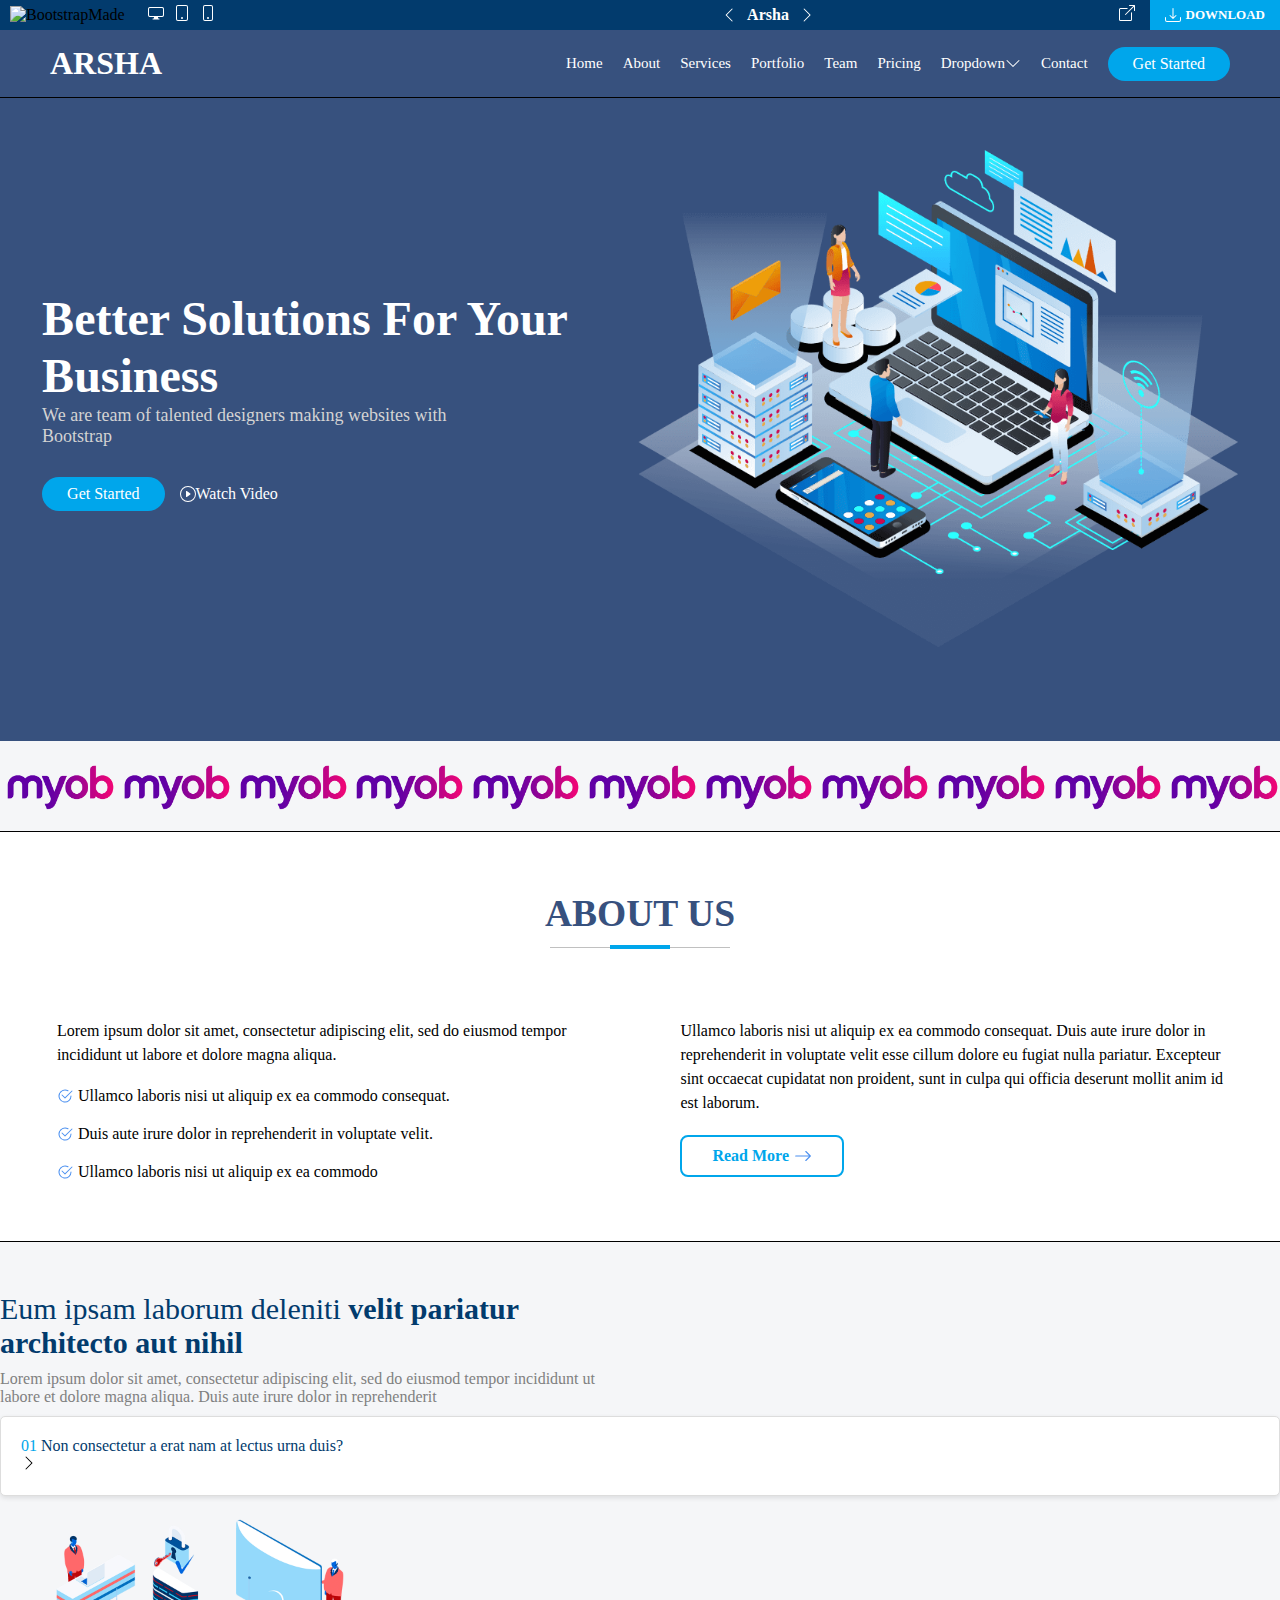
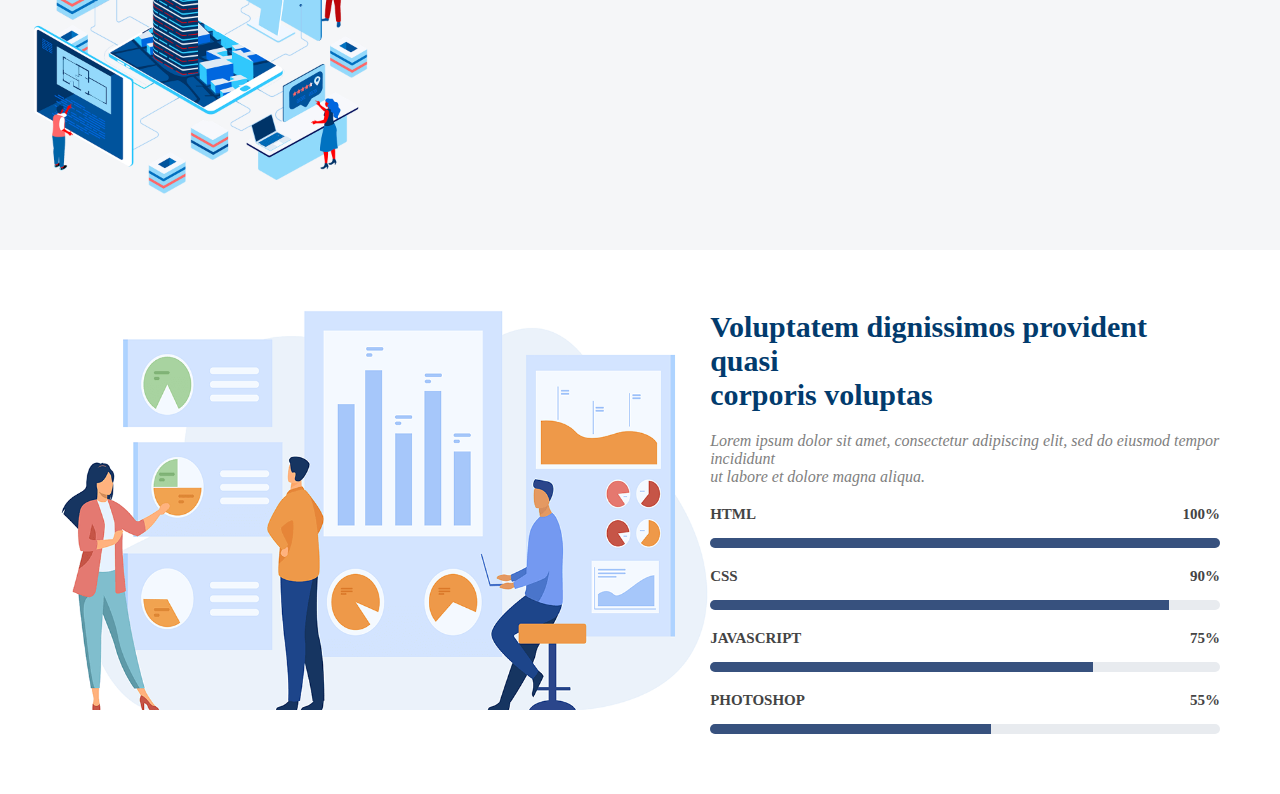
==== header.html @ 5b6d73c3 "html css 초안" ====
<!DOCTYPE html>
<html lang="ko">
<head>
    <meta charset="UTF-8">
    <meta name="viewport" content="width=device-width, initial-scale=1.0">
    <title>Document</title>
    <link rel="stylesheet" href="header.css">
</head>
<body>
    <header>
        <div class="header-top_jh">
            <div class="top-left_jh">
                <div class="top-logo_jh">
                    <img alt="BootstrapMade" src="https://bootstrapmade.com/assets/img/logo.png">
                </div>
                <div class="top-viewlogo_jh">
                    <a href=""><img src="./headerAsset/display.svg" alt="" class="svg-icon_jh"></a>
                    <a href=""><img src="./headerAsset/tablet.svg" alt="" class="svg-icon_jh"></a>
                    <a href=""><img src="./headerAsset/phone.svg" alt="" class="svg-icon_jh"></a>
                </div>
            </div>
            <div class="pageChange_jh">
                <img src="./headerAsset/chevron-left.svg" alt="" class="svg-icon_jh">
                <span>Arsha</span>
                <img src="./headerAsset/chevron-right.svg" alt="" class="svg-icon_jh">
            </div>
            <div class="top-right_jh">
                <div class="externalLink_jh">
                    <img src="./headerAsset/box-arrow-up-right.svg" alt="" class="svg-icon_jh">
                </div>
                <div class="download_jh">
                    <img src="./headerAsset/download.svg" alt="" class="svg-icon_jh">
                    <a href="#">DOWNLOAD</a>
                </div>
            </div>
        </div>
        <div class="header-nav_jh">
            <div class="nav-left_jh">
                <h1 class="siteName_jh">ARSHA</h1>
            </div>
            <div class="nav-right_jh">
                <div class="navs_jh">
                    <a href="#" id="Home_jh">Home</a>
                    <a href="#">About</a>
                    <a href="#">Services</a>
                    <a href="#">Portfolio</a>
                    <a href="#">Team</a>
                    <a href="#">Pricing</a>
                    <div class="dropdown_jh">
                        <a href="#">Dropdown</a>
                        <img src="./headerAsset/chevron-down.svg" alt="" class="svg-icon_jh">
                    </div>
                    <a href="#">Contact</a>
                </div>
                <div class="startButton_jh">
                    <a href="#">Get Started</a>
                </div>
                <div class="hamburger">
                    <img src="./headerAsset/list.svg" alt="">
                </div>
            </div>
        </div>
    </header>
    <main>
        <div class="intro_jh">
            <div class="intro-left_jh">
                <h1 class="intro-title_jh">Better Solutions For Your<br>Business</h1>
                <p class="intro-text_jh">We are team of talented designers making websites with<br>Bootstrap</p>
                <div class="intro-left-bottom_jh">
                    <div class="startButton_jh">
                        <a href="#">Get Started</a>
                    </div>
                    <a href="#" class="videoLink_jh">
                        <img src="./headerAsset/play-circle.svg" alt="" class="svg-icon_jh">
                        <span>Watch Video</span>
                    </a>
                </div>
            </div>
            <div class="intro-right_jh">
                <img src="./headerAsset/introImg.png" alt="">
            </div>
        </div>
        <div class="banner-container_jh">
            <div class="banner_jh">
                <img src="./headerAsset/bannerImg1.png" alt="">
                <img src="./headerAsset/bannerImg1.png" alt="">
                <img src="./headerAsset/bannerImg1.png" alt="">
                <img src="./headerAsset/bannerImg1.png" alt="">
                <img src="./headerAsset/bannerImg1.png" alt="">
                <img src="./headerAsset/bannerImg1.png" alt="">
                <img src="./headerAsset/bannerImg1.png" alt="">
                <img src="./headerAsset/bannerImg1.png" alt="">
                <img src="./headerAsset/bannerImg1.png" alt="">
                <img src="./headerAsset/bannerImg1.png" alt="">
                <img src="./headerAsset/bannerImg1.png" alt="">
            </div>
        </div>
    </main>
    <section>
        <div class="main-first_jh">
            <div class="main-title_jh">
                <h2>ABOUT US</h2>
                <div class="title-underline_jh"></div>
            </div>
            <div class="main-text_jh">
                <div class="main-left_jh">
                    <div class="left-text-top_jh">
                        Lorem ipsum dolor sit amet, consectetur adipiscing elit, sed do eiusmod tempor<br>
                        incididunt ut labore et dolore magna aliqua.
                    </div>
                    <div class="left-text-bottom_jh">
                        <img src="./headerAsset/check2-circle.svg" alt="">
                        <p>Ullamco laboris nisi ut aliquip ex ea commodo consequat.</p>
                    </div>
                    <div class="left-text-bottom_jh">
                        <img src="./headerAsset/check2-circle.svg" alt="">
                        <p>Duis aute irure dolor in reprehenderit in voluptate velit.</p>
                    </div>
                    <div class="left-text-bottom_jh">
                        <img src="./headerAsset/check2-circle.svg" alt="">
                        <p>Ullamco laboris nisi ut aliquip ex ea commodo</p>
                    </div>
                </div>
                <div class="main-right_jh">
                    <div class="right-text-top_jh">
                        Ullamco laboris nisi ut aliquip ex ea commodo consequat. Duis aute irure dolor in<br>
                        reprehenderit in voluptate velit esse cillum dolore eu fugiat nulla pariatur. Excepteur<br>
                        sint occaecat cupidatat non proident, sunt in culpa qui officia deserunt mollit anim id<br>
                        est laborum.
                    </div>
                    <div class="right-text-bottom_jh">
                        <a href="#">Read More</a>
                        <img src="./headerAsset/arrow-right.svg" alt="">
                    </div>
                </div>
            </div>
        </div>
        <div class="main-second_jh">
            <div class="secondLeft_jh">
                <div class="secondTitle_jh"><p>
                    Eum ipsam laborum deleniti <span style="font-weight: 900;">velit pariatur<br>architecto aut nihil</span>
                </p></div>
                <div class="secondText_jh">
                    Lorem ipsum dolor sit amet, consectetur adipiscing elit, sed do eiusmod tempor incididunt ut<br>
                    labore et dolore magna aliqua. Duis aute irure dolor in reprehenderit
                </div>

                <div class="secondBoxContainer">
                    <!-- 체크박스 -->
                    
                    <!-- 박스 내용 -->
                    <div class="secondBox_jh">
                        <div class="boxContent">
                            <span class="Number_jh">01</span>
                            <span class="boxTitle">Non consectetur a erat nam at lectus urna duis?</span>
                        </div>
                        <div class="dropdown-button">
                            <img src="./headerAsset/chevron-right.svg" alt="">
                        </div>
                        <!-- 드롭다운 내용 -->
    
                    </div>
                </div>
                



            </div>
            <div class="secondRight_jh">
                <img src="./headerAsset/secondRightIMG.png" alt="">
            </div>
        </div>
        <div class="main-third_jh">
            <div class="thirdLeft_jh">
                <img src="./headerAsset/thirdLeftIMG.png" alt="">
            </div>
            <div class="thirdRight_jh">
                <div class="thirdTitle_jh">
                    <span style="font-weight: 900;">
                        Voluptatem dignissimos provident quasi<br>
                        corporis voluptas
                    </span>
                </div>
                <div class="thirdText_jh">
                    <p>
                        Lorem ipsum dolor sit amet, consectetur adipiscing elit, sed do eiusmod tempor incididunt<br>
                        ut labore et dolore magna aliqua.
                    </p>
                </div>
                <div class="progress_jh" id="HTML">
                    <div class="progressDescript_jh">
                        <p>HTML</p>
                        <p>100%</p>
                    </div>
                    <div class="progressBar_jh">
                    </div>
                </div>
                <div class="progress_jh" id="CSS">
                    <div class="progressDescript_jh">
                        <p>CSS</p>
                        <p>90%</p>
                    </div>
                    <div class="progressBar_jh">
                    </div>
                </div>
                <div class="progress_jh" id="JAVA">
                    <div class="progressDescript_jh">
                        <p>JAVASCRIPT</p>
                        <p>75%</p>
                    </div>
                    <div class="progressBar_jh">
                    </div>
                </div>
                <div class="progress_jh" id="PHOTOSHOP">
                    <div class="progressDescript_jh">
                        <p>PHOTOSHOP</p>
                        <p>55%</p>
                    </div>
                    <div class="progressBar_jh">
                    </div>
                </div>
            </div>
        </div>
    </section>
</body>
</html>
---- header.css ----
* {
    margin: 0;
    padding: 0;
    box-sizing: border-box;

}
.header {
    display: flex;
    flex-direction: column;
    
    top: 0; /* 화면 상단에 고정 */
    width: 100%; /* 전체 너비 */
    z-index: 1000; /* 다른 요소 위에 표시 */
}
.header.sticky {
    background-color: rgba(55, 81, 126, 0.7); /* 반투명 상태 */
    backdrop-filter: blur(3px); /* 블러 효과 줄이기 */
}

.svg-icon_jh {
    filter: invert(100%);
}
/* ------------------------------------------- */
.main {
    display: flex;
    flex-direction: column;
}

.header-top_jh {
    background: #023b6d;
    display: flex;
    justify-content: space-between;
    align-items: center;
    position: fixed; /* 고정 위치 */
    top: 0; /* 화면 상단에 위치 */
    left: 0; /* 화면 왼쪽에 위치 */
    width: 100%; /* 전체 화면 너비 */
    z-index: 1000; /* 다른 요소 위에 표시 */
    box-sizing: border-box; /* 패딩 포함한 전체 너비 계산 */
}

.top-logo_jh img {
    height: 25px;
    margin: 0 10px;
}

.top-left_jh {
    display: flex;
    align-items: center;
}

.top-logo_jh img {
    height: 25px;
    margin: 0 10px;
}
.top-viewlogo_jh {
    margin-left: 10px;
}
.top-viewlogo_jh a{
    padding: 3px;
}

.pageChange_jh {
    display: flex;
    position: absolute;
    top: 50%;
    left: 60%;
    transform: translate(-50%, -50%);
    gap: 10px;
    font-weight: bold;
}
.pageChange_jh span {
    color: white;
}
.top-right_jh {
    display: flex;
    align-items: center;
}
.externalLink_jh {
    margin-right: 15px;
}
.download_jh {
    background: #00a6eb;
    color: #fff;
    display: flex;
    align-items: center;
    min-height: 30px;
    font-weight: bold;
    gap: 5px;
    padding: 0 15px;
}
.download_jh a {
    font-size: 13px;
    text-decoration: none;
    color: white;
}
.download_jh a {
    text-decoration: none;
    color: white;
}   
/* ------------------------------------------- */
.header-nav_jh {
    display: flex;
    justify-content: space-between;
    align-items: center;
    background-color: #37517e;
    border-bottom: 1px solid black;
    padding: 15px 50px;
    position: fixed; /* 고정 위치 */
    top: 30px; /* 헤더 상단 바로 아래에 위치 */
    width: 100%; /* 전체 너비 */
    z-index: 999; /* 헤더보다 한 단계 아래 */
}

.nav-right_jh {
    display: flex;
    align-items: center;
    gap: 20px;
}
.siteName_jh {
    color: white;
    
}
.navs_jh {
    display: flex;
    flex-wrap: wrap; /* 줄바꿈 허용 */
    justify-content: center; /* 중앙 정렬 */
    gap: 20px; /* 요소 간 간격 */
    margin-left: 0; /* 고정된 마진 제거 */
}
.navs_jh a {
    text-decoration: none;
    color: white;
    font-size: 15px;
}

.dropdown_jh {
    display: flex;
    gap: 0;
}

.startButton_jh {
    background: #00a6eb;
    padding: 8px 25px;
    border-radius: 50px;
}
.startButton_jh a {
    text-decoration: none;
    color: white;
}

@media (max-width: 767px) {
    .header-top_jh {
        justify-content: space-between; /* 좌우 정렬 */
        padding: 10px; /* 패딩 조정 */
    }

    .top-left_jh {
        display: none; /* 화면에서 숨김 */
    }

    .pageChange_jh {
        position: static; /* 고정 해제 */
        transform: none; /* 초기화 */
        left: 0; /* 맨 왼쪽 정렬 */
        font-size: 14px; /* 글씨 크기 조정 */
        gap: 5px; /* 간격 축소 */
    }

    .top-right_jh {
        margin-left: auto; /* 맨 오른쪽 정렬 */
    }

    .download_jh {
        padding: 5px 10px; /* 다운로드 버튼 크기 조정 */
        font-size: 12px; /* 텍스트 크기 축소 */
    }
}
.hamburger {
    display: none; /* 디폴트로 숨김 */
}
@media (max-width: 1199px) {
    .navs_jh {
        display: none; /* navs 숨김 */
    }

    .hamburger{
        display: block; /* 햄버거 메뉴 보이게 */
        position: absolute;
        right: 20px; /* 맨 왼쪽에 배치 */
        cursor: pointer;
    }
}
/* 기본적으로 햄버거 메뉴 숨김 */

/* ------------------------------------------- */
.intro_jh {
    background-color: #37517e;
    display: flex;
    justify-content: center;
    align-items: center;
    padding-top: 150px;
    padding-bottom: 90px;
    gap: 70px;
    color: white;
}


.intro-title_jh {
    font-size: 48px; /* 제목 크기 증가 */
    line-height: 1.2; /* 행 간격 */
}

.intro-text_jh {
    font-size: 18px; /* 본문 텍스트 크기 증가 */
    color: lightgrey;
}

.intro-left-bottom_jh {
    display: flex;
    gap: 15px;
    margin-top: 30px;
}
.videoLink_jh {
    display: flex;
    align-items: center;
    text-decoration: none;
}
.intro-right_jh img {
    
    width: 600px; /* 이미지 최대 크기 설정 */
    height: auto; /* 비율 유지 */
    animation: floatUpDown 2s infinite ease-in-out; /* 애니메이션 적용 */
}

.videoLink_jh span {
    text-decoration: none;
    color: white;
}

/* 애니메이션 정의 */
@keyframes floatUpDown {
    0%, 100% {
        transform: translateY(0); /* 기본 위치 */
    }
    50% {
        transform: translateY(-20px); /* 위로 2px 이동 */
    }
}

@media (max-width: 991px) {
    .intro_jh {
        flex-direction: column-reverse; /* 수직 정렬로 변경 */
        gap: 20px; /* 요소 간 간격 조정 */
        align-items: center; /* 가운데 정렬 */
        text-align: center; /* 텍스트 가운데 정렬 */
    }

    .intro-right_jh img {
        width: 80%; /* 이미지 크기 조정 */
        height: auto; /* 비율 유지 */
    }

    .intro-title_jh, .intro-text_jh {
        text-align: start; /* 텍스트 가운데 정렬 */
    }
}


/* ------------------------------------------- */
.banner_jh {
    background-color: #f5f6f8;
    border-bottom: 1px solid black;
    display: flex;
    justify-content: space-around;
    flex-wrap: wrap; /* 줄바꿈 허용 */
    padding: 20px 0;
}
.banner_jh img {
    height: 50px; /* 이미지 높이 */
}
/* ------------------------------------------- */
.section {
    display: flex;
    flex-direction: column;
}

.title-underline_jh {
    width: 60px; /* 파란색 선의 너비 */
    height: 4px; /* 파란색 선의 높이 */
    background-color: #00a6eb; /* 파란색 */
    margin: 10px auto; /* 수평 중앙 정렬 */
    position: relative; /* 가상 요소 기준 설정 */
}

.title-underline_jh::before,
.title-underline_jh::after {
    content: ''; /* 가상 요소 */
    position: absolute;
    top: 50%; /* 파란색 선의 중앙 정렬 */
    height: 1px; /* 얇은 회색 선의 두께 */
    width: 60px; /* 얇은 선의 길이 */
    background-color: #c0c0c0; /* 회색 선 색상 */
}

.title-underline_jh::before {
    left: -60px; /* 파란색 선 왼쪽 끝에 붙임 */
}

.title-underline_jh::after {
    right: -60px; /* 파란색 선 오른쪽 끝에 붙임 */
}
.main-title_jh {
    display: flex;
    align-items: center;
    flex-direction: column;
    justify-content: center;
    padding: 60px 0;
    color: #37517e;
    font-size: 25px;
}
.main-text_jh {
    display: flex;
    justify-content: space-around;
}
.main-left_jh {
    display: flex;
    flex-direction: column;
    gap: 20px;
}
.left-text-top_jh {
    line-height: 1.5;
}
.right-text-top_jh {
    line-height: 1.5;;
}
.left-text-bottom_jh {
    display: flex;
    gap: 5px;
}
.left-text-bottom_jh img {
    filter: invert(50%) sepia(92%) saturate(400%) hue-rotate(180deg) brightness(90%) contrast(110%);
}
.main-first_jh {
    
    padding-bottom: 60px;
    border-bottom: 1px solid black;
}
.main-right_jh {
    display: flex; /* Flexbox 설정 */
    flex-direction: column; /* 수직 정렬 */
    gap: 20px; /* 요소 간 간격 */
}
.right-text-bottom_jh {
    border: 2px solid #00a6eb; /* 파란색 테두리 */
    border-radius: 8px; /* 둥근 모서리 */
    padding: 10px 30px; /* 내부 여백 */
    display: flex;
    justify-content: center;
    gap: 5px;
    width: fit-content;
}
.right-text-bottom_jh a {
    text-decoration: none;
    color:#00a6eb;
    font-weight: bold;
}
.right-text-bottom_jh img {
    filter: invert(50%) sepia(92%) saturate(400%) hue-rotate(180deg) brightness(90%) contrast(110%);
}

@media (max-width: 991px) {
    
    .main-text_jh {
        display: flex;
        flex-direction: column;
        gap: 50px;
        align-items: center;
    }
    .main-right_jh {
        margin-left: 40px;
    }
}
/* ------------------------------------------- */

.main-second_jh {
    background-color: #f5f6f8;
    
    
    gap:200px;
    padding-top: 40px;
    padding-bottom: 40px;
    
}

/* 컨테이너 스타일 */
.secondBoxContainer {
    
    width: 100%; /* 부모 너비 */
}

/* 박스 스타일 */
.secondBox_jh {
    background-color: white;
    padding: 20px;
    border: 1px solid #ddd;
    border-radius: 5px;
    box-shadow: 0 2px 5px rgba(0, 0, 0, 0.1);
    max-height: 100px; /* 기본 높이 */
    
    
}



.Number_jh {
    color: #00a6eb;
}
.boxTitle {
    color: #023b6d;
}

.secondTitle_jh {
    color: #023b6d;
    font-size: 30px;
}
.secondText_jh {
    color: gray;
}
.secondLeft_jh > * {
    margin: 10px 0; 
}
.secondRight_jh img {
    height: 300px;
}

/* ------------------------------------------- */
.thirdLeft_jh img {
    height: 400px;
}
.main-third_jh {
    display: flex;
    justify-content: space-around;
    margin: 60px;
}
.thirdRight_jh {
    display: flex; /* Flexbox 활성화 */
    flex-direction: column; /* 수직 정렬 */
    gap: 20px; /* 요소 간 간격 설정 */
}
.thirdTitle_jh {
    font-size: 30px;
    color: #023b6d;
}
.thirdText_jh {
    font-style: italic;
    color: gray;
}
.progress_jh {
    display: flex;
    flex-direction: column; /* 수직 정렬 */
    gap: 10px; /* 제목과 바 사이 간격 */
    width: 100%; /* 부모 요소 너비에 맞춤 */
}

.progressDescript_jh {
    display: flex;
    justify-content: space-between; /* 텍스트를 양쪽 정렬 */
    align-items: center;
    margin-bottom: 5px; /* 텍스트와 바 사이 간격 */
    width: 100%; /* 부모 요소 너비에 맞춤 */
}

.progressDescript_jh p {
    font-weight: bold;
    color: #444444;
    font-size: 15px;
}

.progressBar_jh {
    width: 100%; /* 부모 요소 너비에 맞춤 */
    height: 10px; /* 바 높이 */
    background-color: #e8ebef; /* 바의 배경색 */
    position: relative;
    overflow: hidden; /* 내부 콘텐츠 넘침 방지 */
    border-radius: 5px; /* 모서리 둥글게 */
}

.progressBar_jh::before {
    content: '';
    position: absolute;
    height: 100%; /* 부모 높이에 맞춤 */
    background-color: #37517e; /* 내부 바 색상 (파란색) */
    width: 0; /* 기본 너비 (값에 따라 수정) */
    
}

/* 각 스킬 별 너비 지정 */
#HTML .progressBar_jh::before {
    width: 100%; /* HTML의 퍼센트 */
}
#CSS .progressBar_jh::before {
    width: 90%; /* CSS의 퍼센트 */
}
#JAVA .progressBar_jh::before {
    width: 75%; /* JavaScript의 퍼센트 */
}
#PHOTOSHOP .progressBar_jh::before {
    width: 55%; /* Photoshop의 퍼센트 */
}

@media (max-width: 991px) {
    .main-third_jh {
        display: flex;
        flex-direction: column;
        align-items: center;
        gap: 20px;
    }
}
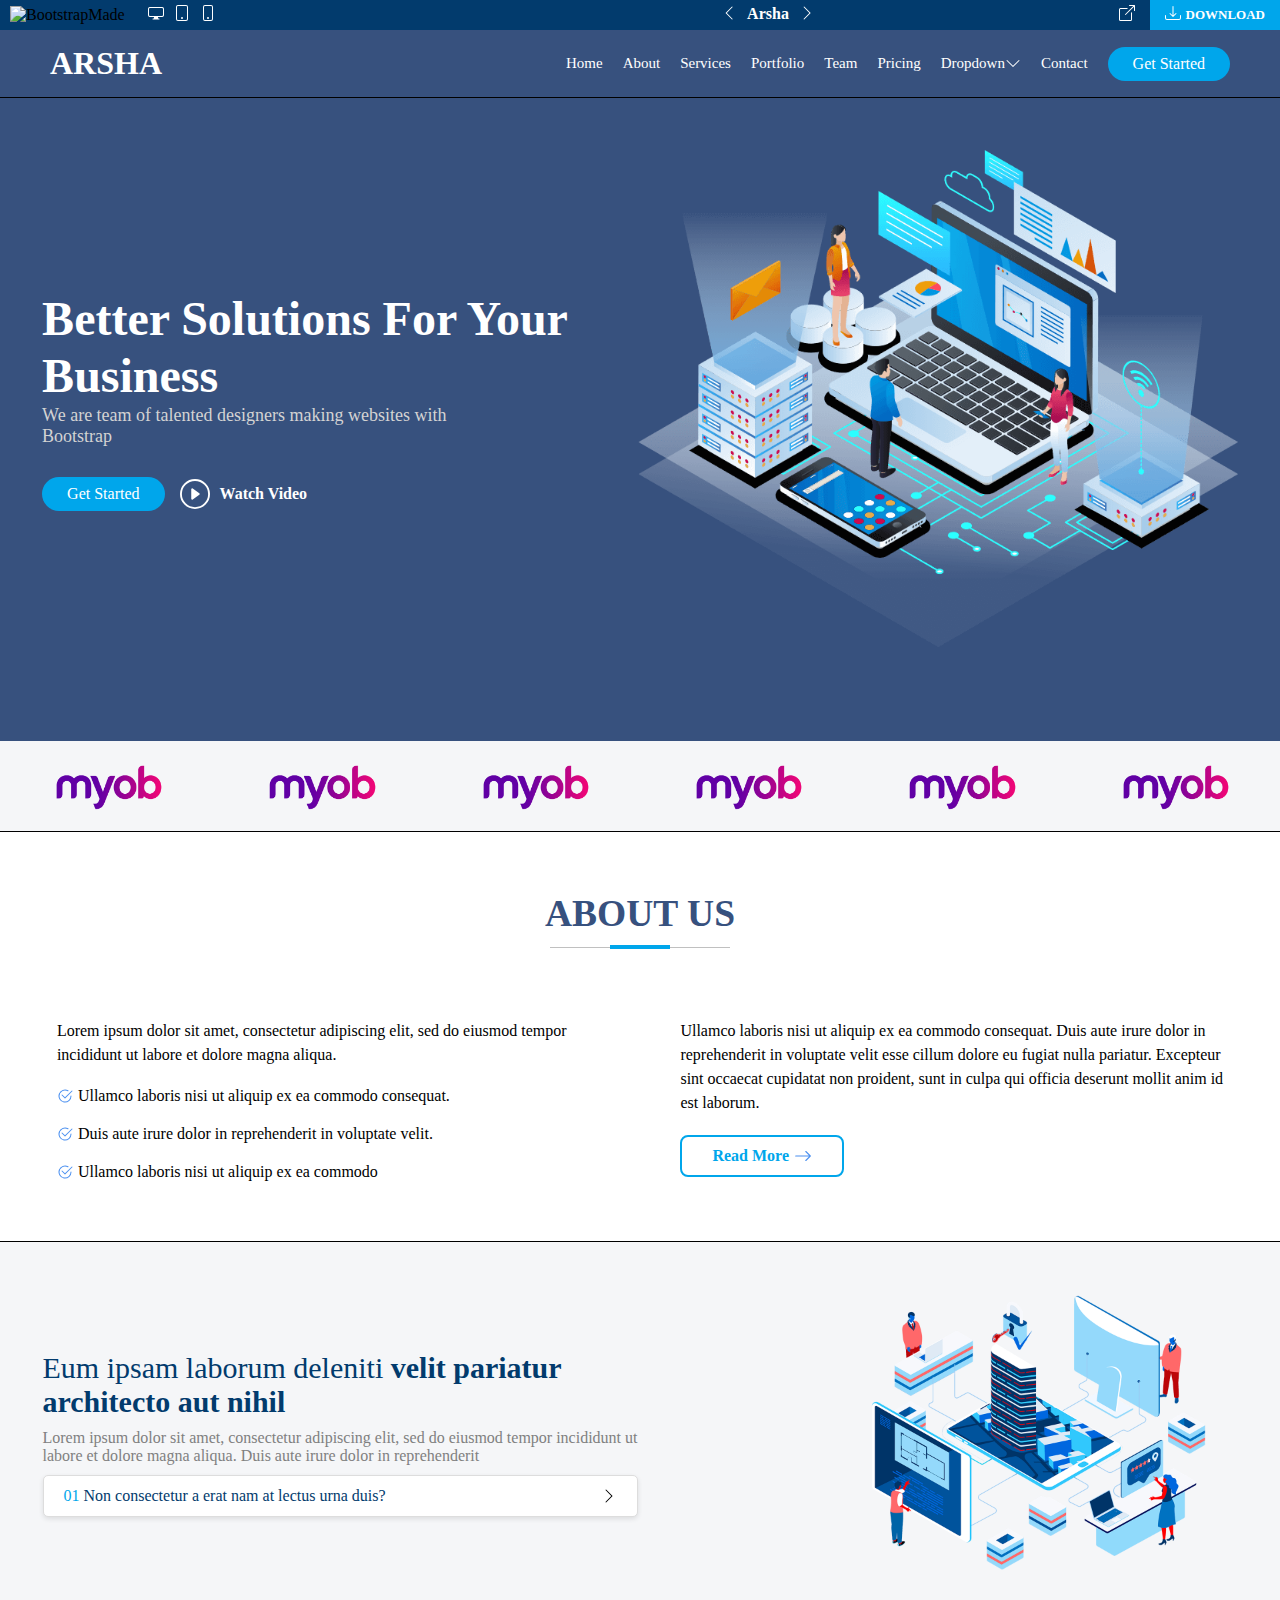
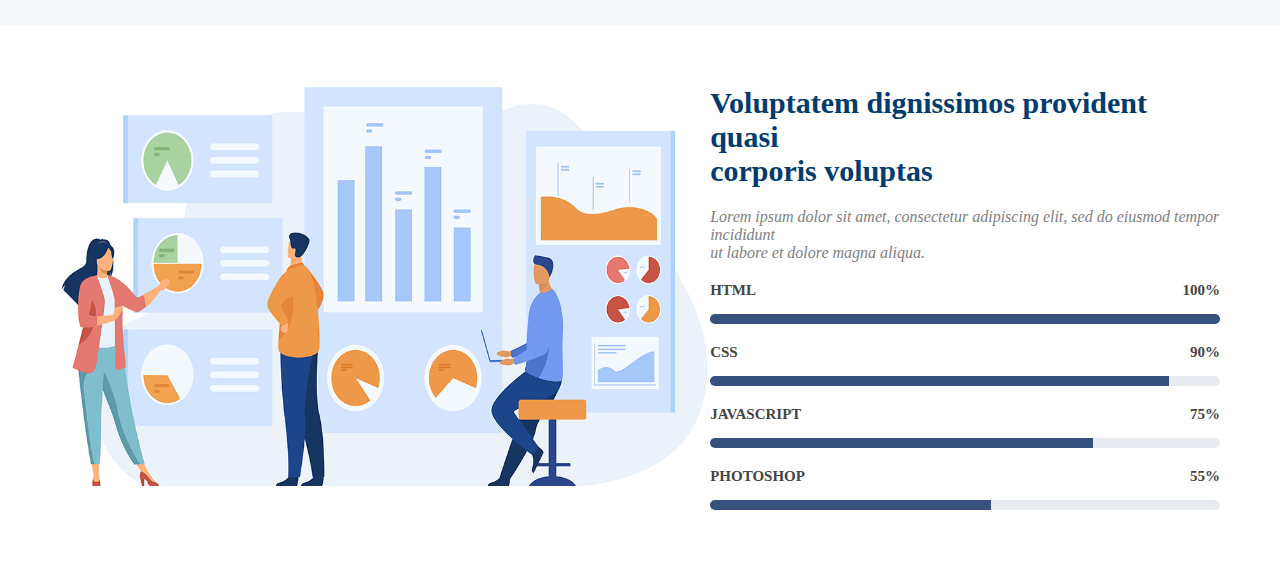
==== commit 06f9d975: "html css 수정" ====
--- a/header.html
+++ b/header.html
@@ -20,23 +20,23 @@
                 </div>
             </div>
             <div class="pageChange_jh">
-                <img src="./headerAsset/chevron-left.svg" alt="" class="svg-icon_jh">
+                <a href=""><img src="./headerAsset/chevron-left.svg" alt="" class="svg-icon_jh"></a>
                 <span>Arsha</span>
-                <img src="./headerAsset/chevron-right.svg" alt="" class="svg-icon_jh">
+                <a href=""><img src="./headerAsset/chevron-right.svg" alt="" class="svg-icon_jh"></a>
             </div>
             <div class="top-right_jh">
                 <div class="externalLink_jh">
-                    <img src="./headerAsset/box-arrow-up-right.svg" alt="" class="svg-icon_jh">
+                    <a href=""><img src="./headerAsset/box-arrow-up-right.svg" alt="" class="svg-icon_jh"></a>
                 </div>
                 <div class="download_jh">
-                    <img src="./headerAsset/download.svg" alt="" class="svg-icon_jh">
+                    <a href=""><img src="./headerAsset/download.svg" alt="" class="svg-icon_jh"></a>
                     <a href="#">DOWNLOAD</a>
                 </div>
             </div>
         </div>
         <div class="header-nav_jh">
             <div class="nav-left_jh">
-                <h1 class="siteName_jh">ARSHA</h1>
+                <a href=""><h1 class="siteName_jh">ARSHA</h1></a>
             </div>
             <div class="nav-right_jh">
                 <div class="navs_jh">
@@ -88,11 +88,6 @@
                 <img src="./headerAsset/bannerImg1.png" alt="">
                 <img src="./headerAsset/bannerImg1.png" alt="">
                 <img src="./headerAsset/bannerImg1.png" alt="">
-                <img src="./headerAsset/bannerImg1.png" alt="">
-                <img src="./headerAsset/bannerImg1.png" alt="">
-                <img src="./headerAsset/bannerImg1.png" alt="">
-                <img src="./headerAsset/bannerImg1.png" alt="">
-                <img src="./headerAsset/bannerImg1.png" alt="">
             </div>
         </div>
     </main>
@@ -130,7 +125,7 @@
                     </div>
                     <div class="right-text-bottom_jh">
                         <a href="#">Read More</a>
-                        <img src="./headerAsset/arrow-right.svg" alt="">
+                        <img src="./headerAsset/arrow-right.svg">
                     </div>
                 </div>
             </div>
@@ -144,27 +139,13 @@
                     Lorem ipsum dolor sit amet, consectetur adipiscing elit, sed do eiusmod tempor incididunt ut<br>
                     labore et dolore magna aliqua. Duis aute irure dolor in reprehenderit
                 </div>
-
-                <div class="secondBoxContainer">
-                    <!-- 체크박스 -->
-                    
-                    <!-- 박스 내용 -->
-                    <div class="secondBox_jh">
-                        <div class="boxContent">
-                            <span class="Number_jh">01</span>
-                            <span class="boxTitle">Non consectetur a erat nam at lectus urna duis?</span>
-                        </div>
-                        <div class="dropdown-button">
-                            <img src="./headerAsset/chevron-right.svg" alt="">
-                        </div>
-                        <!-- 드롭다운 내용 -->
-    
-                    </div>
-                </div>
-                
-
-
-
+                <div class="secondBox_jh">
+                    <div class="boxContent">
+                        <span class="Number_jh">01</span>
+                        <span class="boxTitle">Non consectetur a erat nam at lectus urna duis?</span>
+                    </div>
+                    <img src="./headerAsset/chevron-right.svg" alt="">
+                </div>   
             </div>
             <div class="secondRight_jh">
                 <img src="./headerAsset/secondRightIMG.png" alt="">
--- a/header.css
+++ b/header.css
@@ -7,7 +7,6 @@
 .header {
     display: flex;
     flex-direction: column;
-    
     top: 0; /* 화면 상단에 고정 */
     width: 100%; /* 전체 너비 */
     z-index: 1000; /* 다른 요소 위에 표시 */
@@ -19,6 +18,9 @@
 
 .svg-icon_jh {
     filter: invert(100%);
+}
+a {
+    text-decoration: none;
 }
 /* ------------------------------------------- */
 .main {
@@ -119,8 +121,8 @@
 }
 .siteName_jh {
     color: white;
-    
-}
+}
+
 .navs_jh {
     display: flex;
     flex-wrap: wrap; /* 줄바꿈 허용 */
@@ -152,7 +154,7 @@
 @media (max-width: 767px) {
     .header-top_jh {
         justify-content: space-between; /* 좌우 정렬 */
-        padding: 10px; /* 패딩 조정 */
+        
     }
 
     .top-left_jh {
@@ -225,6 +227,10 @@
     display: flex;
     align-items: center;
     text-decoration: none;
+    gap: 10px;
+}
+.videoLink_jh img {
+    width: 30px;
 }
 .intro-right_jh img {
     
@@ -236,6 +242,7 @@
 .videoLink_jh span {
     text-decoration: none;
     color: white;
+    font-weight: bold;
 }
 
 /* 애니메이션 정의 */
@@ -383,21 +390,19 @@
 }
 /* ------------------------------------------- */
 
+
+
 .main-second_jh {
     background-color: #f5f6f8;
-    
-    
+    display: flex;
+    justify-content: center;
+    align-items: center;
     gap:200px;
     padding-top: 40px;
     padding-bottom: 40px;
     
 }
 
-/* 컨테이너 스타일 */
-.secondBoxContainer {
-    
-    width: 100%; /* 부모 너비 */
-}
 
 /* 박스 스타일 */
 .secondBox_jh {
@@ -407,11 +412,11 @@
     border-radius: 5px;
     box-shadow: 0 2px 5px rgba(0, 0, 0, 0.1);
     max-height: 100px; /* 기본 높이 */
-    
-    
-}
-
-
+    display: flex;
+    justify-content: space-between;
+    align-items: center;
+    height: 10px;
+}
 
 .Number_jh {
     color: #00a6eb;
@@ -433,6 +438,15 @@
 .secondRight_jh img {
     height: 300px;
 }
+@media (max-width: 991px) {
+    .main-second_jh {
+        display: flex;
+        flex-direction: column-reverse;
+        align-items: center;
+        gap: 20px;
+    }
+}
+
 
 /* ------------------------------------------- */
 .thirdLeft_jh img {
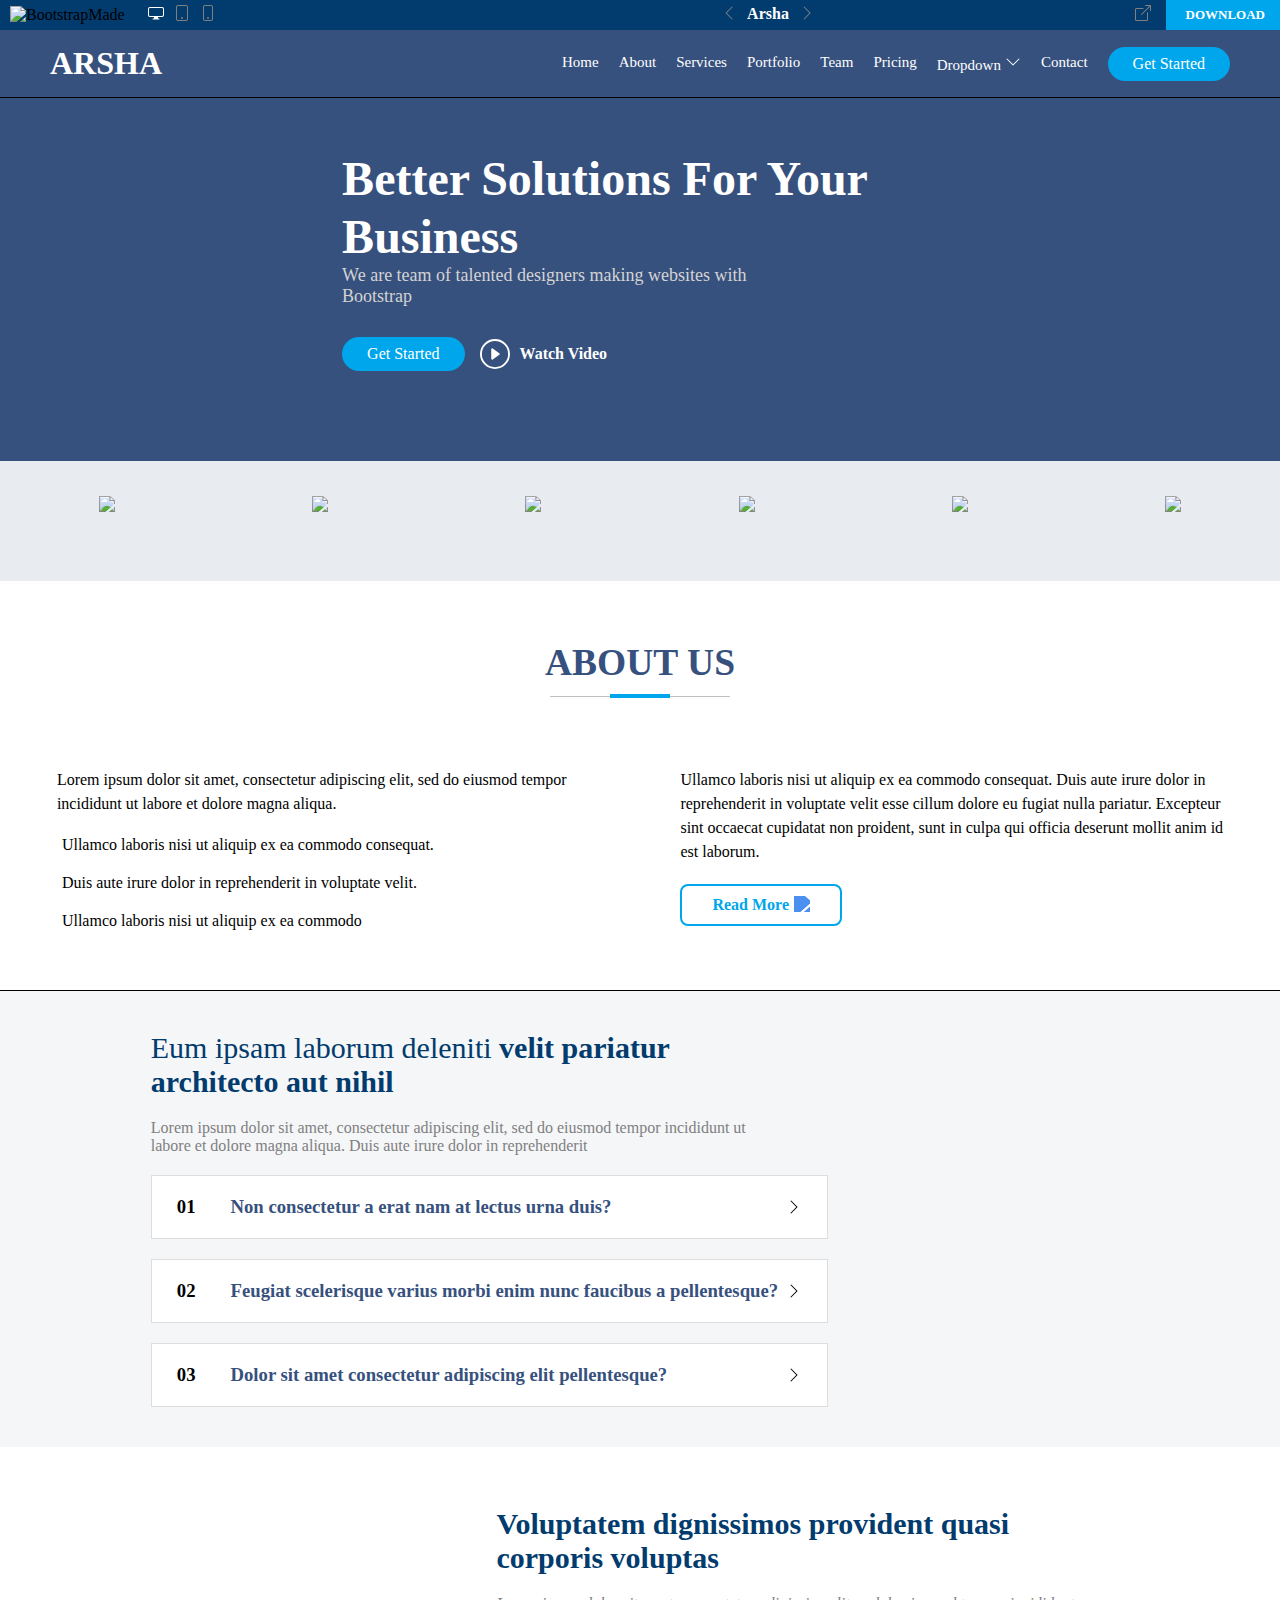
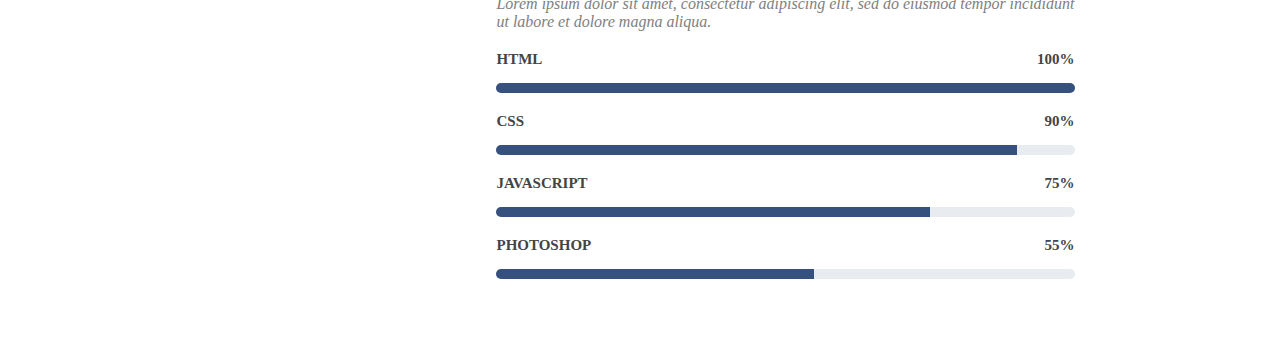
==== commit fe17d307: "이미지 확대 기능 빼고 완성" ====
--- a/header.html
+++ b/header.html
@@ -14,19 +14,36 @@
                     <img alt="BootstrapMade" src="https://bootstrapmade.com/assets/img/logo.png">
                 </div>
                 <div class="top-viewlogo_jh">
-                    <a href=""><img src="./headerAsset/display.svg" alt="" class="svg-icon_jh"></a>
-                    <a href=""><img src="./headerAsset/tablet.svg" alt="" class="svg-icon_jh"></a>
-                    <a href=""><img src="./headerAsset/phone.svg" alt="" class="svg-icon_jh"></a>
+                    <a href="" class="display_jh"><svg xmlns="http://www.w3.org/2000/svg" width="16" height="16" fill="currentColor" class="bi bi-display" viewBox="0 0 16 16">
+                        <path d="M0 4s0-2 2-2h12s2 0 2 2v6s0 2-2 2h-4q0 1 .25 1.5H11a.5.5 0 0 1 0 1H5a.5.5 0 0 1 0-1h.75Q6 13 6 12H2s-2 0-2-2zm1.398-.855a.76.76 0 0 0-.254.302A1.5 1.5 0 0 0 1 4.01V10c0 .325.078.502.145.602q.105.156.302.254a1.5 1.5 0 0 0 .538.143L2.01 11H14c.325 0 .502-.078.602-.145a.76.76 0 0 0 .254-.302 1.5 1.5 0 0 0 .143-.538L15 9.99V4c0-.325-.078-.502-.145-.602a.76.76 0 0 0-.302-.254A1.5 1.5 0 0 0 13.99 3H2c-.325 0-.502.078-.602.145"/>
+                    </svg></a>
+                    <a href="" class="tablet_jh">
+                        <svg xmlns="http://www.w3.org/2000/svg" width="16" height="16" fill="currentColor" class="bi bi-tablet" viewBox="0 0 16 16">
+                        <path d="M12 1a1 1 0 0 1 1 1v12a1 1 0 0 1-1 1H4a1 1 0 0 1-1-1V2a1 1 0 0 1 1-1zM4 0a2 2 0 0 0-2 2v12a2 2 0 0 0 2 2h8a2 2 0 0 0 2-2V2a2 2 0 0 0-2-2z"/>
+                        <path d="M8 14a1 1 0 1 0 0-2 1 1 0 0 0 0 2"/>
+                    </svg></a>
+                    <a href="" class="phone_jh"><svg xmlns="http://www.w3.org/2000/svg" width="16" height="16" fill="currentColor" class="bi bi-phone" viewBox="0 0 16 16">
+                        <path d="M11 1a1 1 0 0 1 1 1v12a1 1 0 0 1-1 1H5a1 1 0 0 1-1-1V2a1 1 0 0 1 1-1zM5 0a2 2 0 0 0-2 2v12a2 2 0 0 0 2 2h6a2 2 0 0 0 2-2V2a2 2 0 0 0-2-2z"/>
+                        <path d="M8 14a1 1 0 1 0 0-2 1 1 0 0 0 0 2"/>
+                    </svg></a>
+                    
                 </div>
             </div>
             <div class="pageChange_jh">
-                <a href=""><img src="./headerAsset/chevron-left.svg" alt="" class="svg-icon_jh"></a>
+                <a href="" class="prev_jh"><svg xmlns="http://www.w3.org/2000/svg" width="16" height="16" fill="currentColor" class="bi bi-chevron-left" viewBox="0 0 16 16">
+                    <path fill-rule="evenodd" d="M11.354 1.646a.5.5 0 0 1 0 .708L5.707 8l5.647 5.646a.5.5 0 0 1-.708.708l-6-6a.5.5 0 0 1 0-.708l6-6a.5.5 0 0 1 .708 0"/>
+                </svg></a>
                 <span>Arsha</span>
-                <a href=""><img src="./headerAsset/chevron-right.svg" alt="" class="svg-icon_jh"></a>
+                <a href="" class="next_jh"><svg xmlns="http://www.w3.org/2000/svg" width="16" height="16" fill="currentColor" class="bi bi-chevron-right" viewBox="0 0 16 16">
+                    <path fill-rule="evenodd" d="M4.646 1.646a.5.5 0 0 1 .708 0l6 6a.5.5 0 0 1 0 .708l-6 6a.5.5 0 0 1-.708-.708L10.293 8 4.646 2.354a.5.5 0 0 1 0-.708"/>
+                </svg></a>
             </div>
             <div class="top-right_jh">
                 <div class="externalLink_jh">
-                    <a href=""><img src="./headerAsset/box-arrow-up-right.svg" alt="" class="svg-icon_jh"></a>
+                    <a href=""><svg xmlns="http://www.w3.org/2000/svg" width="16" height="16" fill="currentColor" class="bi bi-box-arrow-up-right" viewBox="0 0 16 16">
+                        <path fill-rule="evenodd" d="M8.636 3.5a.5.5 0 0 0-.5-.5H1.5A1.5 1.5 0 0 0 0 4.5v10A1.5 1.5 0 0 0 1.5 16h10a1.5 1.5 0 0 0 1.5-1.5V7.864a.5.5 0 0 0-1 0V14.5a.5.5 0 0 1-.5.5h-10a.5.5 0 0 1-.5-.5v-10a.5.5 0 0 1 .5-.5h6.636a.5.5 0 0 0 .5-.5"/>
+                        <path fill-rule="evenodd" d="M16 .5a.5.5 0 0 0-.5-.5h-5a.5.5 0 0 0 0 1h3.793L6.146 9.146a.5.5 0 1 0 .708.708L15 1.707V5.5a.5.5 0 0 0 1 0z"/>
+                    </svg></a>
                 </div>
                 <div class="download_jh">
                     <a href=""><img src="./headerAsset/download.svg" alt="" class="svg-icon_jh"></a>
@@ -40,23 +57,39 @@
             </div>
             <div class="nav-right_jh">
                 <div class="navs_jh">
-                    <a href="#" id="Home_jh">Home</a>
-                    <a href="#">About</a>
-                    <a href="#">Services</a>
-                    <a href="#">Portfolio</a>
-                    <a href="#">Team</a>
-                    <a href="#">Pricing</a>
+
+                    <!-- href부분에 id 넣으면 해당 위치로 스크롤 -->
+
+                    <a href="#" id="Home">Home</a>
+                    <a href="#main_first_jh" id="About">About</a>
+                    <a href="#" id="Services">Services</a>
+                    <a href="#" id="Portfolio">Portfolio</a>
+                    <a href="#" id="Team">Team</a>
+                    <a href="#" id="Pricing">Pricing</a>
                     <div class="dropdown_jh">
-                        <a href="#">Dropdown</a>
-                        <img src="./headerAsset/chevron-down.svg" alt="" class="svg-icon_jh">
-                    </div>
-                    <a href="#">Contact</a>
+                        <a href="#" class="dropdown-button_jh">Dropdown</a>
+                        <svg xmlns="http://www.w3.org/2000/svg" width="16" height="16" fill="currentColor" class="outter-dropdown" viewBox="0 0 16 16">
+                            <path fill-rule="evenodd" d="M1.646 4.646a.5.5 0 0 1 .708 0L8 10.293l5.646-5.647a.5.5 0 0 1 .708.708l-6 6a.5.5 0 0 1-.708 0l-6-6a.5.5 0 0 1 0-.708"/>
+                        </svg>
+                        <ul class="dropdown-menu_jh">
+                            <li><a href="#">Dropdown 1</a></li>
+                            <li><a href="#">Dropdown 2</a></li>
+                            <li>
+                                <a href="#" class="dropdown-inner">Dropdown 3</a>
+                            </li>
+                            <li><a href="#">Dropdown 4</a></li>
+                            <li><a href="#">Dropdown 5</a></li>
+                        </ul>
+                    </div>
+                    <a href="#" id="Contact">Contact</a>
                 </div>
                 <div class="startButton_jh">
                     <a href="#">Get Started</a>
                 </div>
                 <div class="hamburger">
-                    <img src="./headerAsset/list.svg" alt="">
+                    <svg xmlns="http://www.w3.org/2000/svg" width="16" height="16" fill="currentColor" class="bi bi-list" viewBox="0 0 16 16">
+                        <path fill-rule="evenodd" d="M2.5 12a.5.5 0 0 1 .5-.5h10a.5.5 0 0 1 0 1H3a.5.5 0 0 1-.5-.5m0-4a.5.5 0 0 1 .5-.5h10a.5.5 0 0 1 0 1H3a.5.5 0 0 1-.5-.5m0-4a.5.5 0 0 1 .5-.5h10a.5.5 0 0 1 0 1H3a.5.5 0 0 1-.5-.5"/>
+                    </svg>
                 </div>
             </div>
         </div>
@@ -71,7 +104,10 @@
                         <a href="#">Get Started</a>
                     </div>
                     <a href="#" class="videoLink_jh">
-                        <img src="./headerAsset/play-circle.svg" alt="" class="svg-icon_jh">
+                        <svg xmlns="http://www.w3.org/2000/svg" width="16" height="16" fill="currentColor" class="bi bi-play-circle" viewBox="0 0 16 16">
+                            <path d="M8 15A7 7 0 1 1 8 1a7 7 0 0 1 0 14m0 1A8 8 0 1 0 8 0a8 8 0 0 0 0 16"/>
+                            <path d="M6.271 5.055a.5.5 0 0 1 .52.038l3.5 2.5a.5.5 0 0 1 0 .814l-3.5 2.5A.5.5 0 0 1 6 10.5v-5a.5.5 0 0 1 .271-.445"/>
+                        </svg>
                         <span>Watch Video</span>
                     </a>
                 </div>
@@ -80,14 +116,65 @@
                 <img src="./headerAsset/introImg.png" alt="">
             </div>
         </div>
-        <div class="banner-container_jh">
-            <div class="banner_jh">
-                <img src="./headerAsset/bannerImg1.png" alt="">
-                <img src="./headerAsset/bannerImg1.png" alt="">
-                <img src="./headerAsset/bannerImg1.png" alt="">
-                <img src="./headerAsset/bannerImg1.png" alt="">
-                <img src="./headerAsset/bannerImg1.png" alt="">
-                <img src="./headerAsset/bannerImg1.png" alt="">
+        <div class="slider_container" id="main_first_jh">
+            <div class="slider">
+                <div class="slide one">
+                    <img src="https://bootstrapmade.com/content/demo/Arsha/assets/img/clients/client-1.png" class="img1_jh" />
+                    <img src="https://bootstrapmade.com/content/demo/Arsha/assets/img/clients/client-2.png" class="img2_jh" />
+                    <img src="https://bootstrapmade.com/content/demo/Arsha/assets/img/clients/client-3.png" class="img3_jh" />
+                    <img src="https://bootstrapmade.com/content/demo/Arsha/assets/img/clients/client-4.png" class="img4_jh" />
+                    <img src="https://bootstrapmade.com/content/demo/Arsha/assets/img/clients/client-5.png" class="img5_jh" />
+                    <img src="https://bootstrapmade.com/content/demo/Arsha/assets/img/clients/client-6.png" class="img6_jh" />
+                </div>
+                <div class="slide two">
+                    <img src="https://bootstrapmade.com/content/demo/Arsha/assets/img/clients/client-2.png" class="img2_jh" />
+                    <img src="https://bootstrapmade.com/content/demo/Arsha/assets/img/clients/client-3.png" class="img3_jh" />
+                    <img src="https://bootstrapmade.com/content/demo/Arsha/assets/img/clients/client-4.png" class="img4_jh" />
+                    <img src="https://bootstrapmade.com/content/demo/Arsha/assets/img/clients/client-5.png" class="img5_jh" />
+                    <img src="https://bootstrapmade.com/content/demo/Arsha/assets/img/clients/client-6.png" class="img6_jh" />
+                    <img src="https://bootstrapmade.com/content/demo/Arsha/assets/img/clients/client-7.png" class="img7_jh" />
+                </div>
+                <div class="slide three">
+                    <img src="https://bootstrapmade.com/content/demo/Arsha/assets/img/clients/client-3.png" class="img3_jh" />
+                    <img src="https://bootstrapmade.com/content/demo/Arsha/assets/img/clients/client-4.png" class="img4_jh" />
+                    <img src="https://bootstrapmade.com/content/demo/Arsha/assets/img/clients/client-5.png" class="img5_jh" />
+                    <img src="https://bootstrapmade.com/content/demo/Arsha/assets/img/clients/client-6.png" class="img6_jh" />
+                    <img src="https://bootstrapmade.com/content/demo/Arsha/assets/img/clients/client-7.png" class="img7_jh" />
+                    <img src="https://bootstrapmade.com/content/demo/Arsha/assets/img/clients/client-8.png" class="img8_jh" />
+                </div>
+                <div class="slide four">
+                    <img src="https://bootstrapmade.com/content/demo/Arsha/assets/img/clients/client-4.png" class="img4_jh" />
+                    <img src="https://bootstrapmade.com/content/demo/Arsha/assets/img/clients/client-5.png" class="img5_jh" />
+                    <img src="https://bootstrapmade.com/content/demo/Arsha/assets/img/clients/client-6.png" class="img6_jh" />
+                    <img src="https://bootstrapmade.com/content/demo/Arsha/assets/img/clients/client-7.png" class="img7_jh" />
+                    <img src="https://bootstrapmade.com/content/demo/Arsha/assets/img/clients/client-8.png" class="img8_jh" />
+                    <img src="https://bootstrapmade.com/content/demo/Arsha/assets/img/clients/client-1.png" class="img1_jh" />
+                    
+                </div>
+                <div class="slide five">
+                    <img src="https://bootstrapmade.com/content/demo/Arsha/assets/img/clients/client-5.png" class="img5_jh" />
+                    <img src="https://bootstrapmade.com/content/demo/Arsha/assets/img/clients/client-6.png" class="img6_jh" />
+                    <img src="https://bootstrapmade.com/content/demo/Arsha/assets/img/clients/client-7.png" class="img7_jh" />
+                    <img src="https://bootstrapmade.com/content/demo/Arsha/assets/img/clients/client-8.png" class="img8_jh" />
+                    <img src="https://bootstrapmade.com/content/demo/Arsha/assets/img/clients/client-1.png" class="img1_jh" />
+                    <img src="https://bootstrapmade.com/content/demo/Arsha/assets/img/clients/client-2.png" class="img2_jh" />
+                </div>
+                <div class="slide six">
+                    <img src="https://bootstrapmade.com/content/demo/Arsha/assets/img/clients/client-6.png" class="img6_jh" />
+                    <img src="https://bootstrapmade.com/content/demo/Arsha/assets/img/clients/client-7.png" class="img7_jh" />
+                    <img src="https://bootstrapmade.com/content/demo/Arsha/assets/img/clients/client-8.png" class="img8_jh" />
+                    <img src="https://bootstrapmade.com/content/demo/Arsha/assets/img/clients/client-1.png" class="img1_jh" />
+                    <img src="https://bootstrapmade.com/content/demo/Arsha/assets/img/clients/client-2.png" class="img2_jh" />
+                    <img src="https://bootstrapmade.com/content/demo/Arsha/assets/img/clients/client-3.png" class="img3_jh" />
+                </div>
+                <div class="slide seven">
+                    <img src="https://bootstrapmade.com/content/demo/Arsha/assets/img/clients/client-7.png" class="img7_jh" />
+                    <img src="https://bootstrapmade.com/content/demo/Arsha/assets/img/clients/client-8.png" class="img8_jh" />
+                    <img src="https://bootstrapmade.com/content/demo/Arsha/assets/img/clients/client-1.png" class="img1_jh" />
+                    <img src="https://bootstrapmade.com/content/demo/Arsha/assets/img/clients/client-2.png" class="img2_jh" />
+                    <img src="https://bootstrapmade.com/content/demo/Arsha/assets/img/clients/client-3.png" class="img3_jh" />
+                    <img src="https://bootstrapmade.com/content/demo/Arsha/assets/img/clients/client-4.png" class="img4_jh" />
+                </div>
             </div>
         </div>
     </main>
@@ -132,21 +219,72 @@
         </div>
         <div class="main-second_jh">
             <div class="secondLeft_jh">
-                <div class="secondTitle_jh"><p>
-                    Eum ipsam laborum deleniti <span style="font-weight: 900;">velit pariatur<br>architecto aut nihil</span>
-                </p></div>
-                <div class="secondText_jh">
-                    Lorem ipsum dolor sit amet, consectetur adipiscing elit, sed do eiusmod tempor incididunt ut<br>
-                    labore et dolore magna aliqua. Duis aute irure dolor in reprehenderit
-                </div>
-                <div class="secondBox_jh">
-                    <div class="boxContent">
-                        <span class="Number_jh">01</span>
-                        <span class="boxTitle">Non consectetur a erat nam at lectus urna duis?</span>
-                    </div>
-                    <img src="./headerAsset/chevron-right.svg" alt="">
-                </div>   
-            </div>
+                <div class="second-title_jh">Eum ipsam laborum deleniti<span style="font-weight: 900;"> velit pariatur<br>architecto aut nihil</span></div>
+                <div class="second-text_jh"><p>Lorem ipsum dolor sit amet, consectetur adipiscing elit, sed do eiusmod tempor incididunt ut<br>
+                    labore et dolore magna aliqua. Duis aute irure dolor in reprehenderit</p></div>
+            <div class="faq__container_jh">
+                <div class="faq_jh">
+                    <input type="checkbox" id="toggle_faq1_jh" class="toggle_faq_jh">
+                    <label for="toggle_faq1_jh" class="qst_jh">
+                        <div class="qst-left_jh">
+                            <h3 class="qst-num_jh">01</h3>
+                            <h3 class="qst_txt_jh">Non consectetur a erat nam at lectus urna duis?</h3>
+                        </div>
+                        <svg xmlns="http://www.w3.org/2000/svg" width="16" height="16" fill="currentColor" class="bi bi-chevron-right" viewBox="0 0 16 16">
+                            <path fill-rule="evenodd" d="M4.646 1.646a.5.5 0 0 1 .708 0l6 6a.5.5 0 0 1 0 .708l-6 6a.5.5 0 0 1-.708-.708L10.293 8 4.646 2.354a.5.5 0 0 1 0-.708"/>
+                        </svg>
+                    </label>
+                    <div class="ans_jh">
+                        <p>Feugiat pretium nibh ipsum consequat. Tempus iaculis urna id volutpat lacus laoreet<br>
+                            non curabitur gravida. Venenatis lectus magna fringilla urna porttitor rhoncus dolor<br>
+                            purus non.</p>
+                    </div>
+                </div>
+            </div>
+            
+            <div class="faq__container_jh">
+                <div class="faq_jh">
+                    <input type="checkbox" id="toggle_faq2_jh" class="toggle_faq_jh">
+                    <label for="toggle_faq2_jh" class="qst_jh">
+                        <div class="qst-left_jh">
+                            <h3 class="qst-num_jh">02</h3>
+                            <h3 class="qst_txt_jh">Feugiat scelerisque varius morbi enim nunc faucibus a pellentesque?</h3>
+                        </div>
+                        <svg xmlns="http://www.w3.org/2000/svg" width="16" height="16" fill="currentColor" class="bi bi-chevron-right" viewBox="0 0 16 16">
+                            <path fill-rule="evenodd" d="M4.646 1.646a.5.5 0 0 1 .708 0l6 6a.5.5 0 0 1 0 .708l-6 6a.5.5 0 0 1-.708-.708L10.293 8 4.646 2.354a.5.5 0 0 1 0-.708"/>
+                        </svg>
+                    </label>
+                    <div class="ans_jh">
+                        <p>Dolor sit amet consectetur adipiscing elit pellentesque habitant morbi. Id interdum velit<br>
+                            laoreet id donec ultrices. Fringilla phasellus faucibus scelerisque eleifend donec pretium.<br>
+                            Est pellentesque elit ullamcorper dignissim. Mauris ultrices eros in cursus turpis massa<br>
+                            tincidunt dui.</p>
+                    </div>
+                </div>
+            </div>
+            <div class="faq__container_jh">
+                <div class="faq_jh">
+                    <input type="checkbox" id="toggle_faq3_jh" class="toggle_faq_jh">
+                    <label for="toggle_faq3_jh" class="qst_jh">
+                        <div class="qst-left_jh">
+                            <h3 class="qst-num_jh">03</h3>
+                            <h3 class="qst_txt_jh">Dolor sit amet consectetur adipiscing elit pellentesque?</h3>
+                        </div>
+                        <svg xmlns="http://www.w3.org/2000/svg" width="16" height="16" fill="currentColor" class="bi bi-chevron-right" viewBox="0 0 16 16">
+                            <path fill-rule="evenodd" d="M4.646 1.646a.5.5 0 0 1 .708 0l6 6a.5.5 0 0 1 0 .708l-6 6a.5.5 0 0 1-.708-.708L10.293 8 4.646 2.354a.5.5 0 0 1 0-.708"/>
+                        </svg>
+                    </label>
+                    <div class="ans_jh">
+                        <p>Eleifend mi in nulla posuere sollicitudin aliquam ultrices sagittis orci. Faucibus pulvinar<br>
+                            elementum integer enim. Sem nulla pharetra diam sit amet nisl suscipit. Rutrum tellus<br>
+                            pellentesque eu tincidunt. Lectus urna duis convallis convallis tellus. Urna molestie at<br>
+                            elementum eu facilisis sed odio morbi quis</p>
+                    </div>
+                </div>
+            </div>
+            
+            </div>
+            
             <div class="secondRight_jh">
                 <img src="./headerAsset/secondRightIMG.png" alt="">
             </div>
--- a/header.css
+++ b/header.css
@@ -2,6 +2,7 @@
     margin: 0;
     padding: 0;
     box-sizing: border-box;
+    scroll-behavior: smooth; /* 부드러운 스크롤 효과 */
 
 }
 .header {
@@ -61,6 +62,23 @@
 .top-viewlogo_jh a{
     padding: 3px;
 }
+.top-viewlogo_jh svg {
+    color: grey;
+    transition: background 0.5s ease, color 0.5s ease;
+}
+.display_jh:hover svg{
+    color: white;
+}
+.display_jh:visited svg {
+    color: white;
+}
+.tablet_jh:hover svg {
+    color: white;
+}
+
+.phone_jh:hover svg {
+    color: white;
+}
 
 .pageChange_jh {
     display: flex;
@@ -71,6 +89,17 @@
     gap: 10px;
     font-weight: bold;
 }
+
+.pageChange_jh svg {
+    color: gray;
+    transition: background 0.5s ease, color 0.5s ease;
+}
+.prev_jh:hover svg {
+    color: white;
+}
+.next_jh:hover svg {
+    color: white;
+}
 .pageChange_jh span {
     color: white;
 }
@@ -78,8 +107,13 @@
     display: flex;
     align-items: center;
 }
-.externalLink_jh {
+.externalLink_jh svg{
     margin-right: 15px;
+    color: gray;
+    transition: background 0.5s ease, color 0.5s ease;
+}
+.externalLink_jh:hover svg{
+    color: white;
 }
 .download_jh {
     background: #00a6eb;
@@ -90,6 +124,10 @@
     font-weight: bold;
     gap: 5px;
     padding: 0 15px;
+    transition: background 0.5s ease, color 0.5s ease;
+}
+.download_jh:hover {
+    background: lightblue;
 }
 .download_jh a {
     font-size: 13px;
@@ -134,23 +172,77 @@
     text-decoration: none;
     color: white;
     font-size: 15px;
-}
-
+    transition: background 0.5s ease, color 0.5s ease;
+}
+#Home:hover {color: #00a6eb;}
+#About:hover {color: #00a6eb;}
+#Services:hover {color: #00a6eb;}
+#Portfolio:hover {color: #00a6eb;}
+#Team:hover {color: #00a6eb;}
+#Pricing:hover {color: #00a6eb;}
+.dropdown_jh:hover .dropdown-button_jh{color: #00a6eb;}
+.dropdown_jh:hover .outter-dropdown {color: #00a6eb;}
+#Contact:hover {color: #00a6eb;}
 .dropdown_jh {
-    display: flex;
+    display: inline-block;
     gap: 0;
+    position: relative;
+}
+.outter-dropdown{
+    color: white;
+    transition: background 0.5s ease, color 0.5s ease;
+}
+.inner-dropdown {
+    color: black
+}
+.dropdown-inner {
+    display: inline-block;
+}
+.inner-dropdown:hover {
+    color: #00a6eb;
+}
+
+.dropdown-menu_jh {
+    display: none;
+    position: absolute;
+    top: 100%; /* 버튼 바로 아래에 표시 */
+    left: 0;
+    background-color: white;
+    list-style-type: none;
+    padding: 10px 0;
+    z-index: 1000;
+    width: 150px;
+    border-radius: 4px;
+    transition: background 0.5s ease, color 0.5s ease;
+}
+.dropdown-menu_jh li {
+    padding: 5px 0; /* 항목 간 간격 */
+    padding-left: 25px; /* 항목 왼쪽 여백 추가 */
+}
+.dropdown-menu_jh li a {
+    color: black;
+}
+.dropdown-menu_jh li a:hover {
+    color: #00a6eb;
+}
+
+.dropdown_jh:hover .dropdown-menu_jh {
+    display: block; /* 버튼 위에 마우스를 올리면 메뉴 표시 */
 }
 
 .startButton_jh {
     background: #00a6eb;
     padding: 8px 25px;
     border-radius: 50px;
+    transition: background 0.5s ease, color 0.5s ease;
 }
 .startButton_jh a {
     text-decoration: none;
     color: white;
 }
-
+.startButton_jh:hover {
+    background: lightskyblue;
+}
 @media (max-width: 767px) {
     .header-top_jh {
         justify-content: space-between; /* 좌우 정렬 */
@@ -191,6 +283,11 @@
         position: absolute;
         right: 20px; /* 맨 왼쪽에 배치 */
         cursor: pointer;
+        color: white;
+    }
+    .hamburger svg {
+        height: 28px;
+        width: 28px;
     }
 }
 /* 기본적으로 햄버거 메뉴 숨김 */
@@ -229,8 +326,23 @@
     text-decoration: none;
     gap: 10px;
 }
-.videoLink_jh img {
-    width: 30px;
+.videoLink_jh span {
+    transition: background 0.5s ease, color 0.5s ease;
+}
+.videoLink_jh svg {
+    width: 30px; /* SVG의 너비 */
+    height: 30px; /* SVG의 높이 */
+    transition: background 0.5s ease, color 0.5s ease;
+}
+.videoLink_jh:hover span{
+    color: #00a6eb;
+}
+.videoLink_jh:hover svg {
+    color: #00a6eb;
+}
+.videoLink_jh svg {
+    text-decoration: none;
+    color: white;
 }
 .intro-right_jh img {
     
@@ -275,17 +387,86 @@
 
 
 /* ------------------------------------------- */
-.banner_jh {
-    background-color: #f5f6f8;
-    border-bottom: 1px solid black;
+
+.slider_container {
+    position: relative;
+    width: 100%;
+    height: 120px;
     display: flex;
     justify-content: space-around;
-    flex-wrap: wrap; /* 줄바꿈 허용 */
-    padding: 20px 0;
-}
-.banner_jh img {
-    height: 50px; /* 이미지 높이 */
-}
+    align-items: center;
+    overflow: hidden;
+    background: #e8ebef;
+}
+.slider {
+    position: relative;
+    width: 100%;
+    display: flex;
+    flex-direction: row;
+    align-items: center;
+    justify-content: space-between;
+    animation: 60s cubic-bezier(1, 0.95, 0.565, 1) sliding infinite;
+    
+}
+.slider img {
+    height: 50px;
+    
+}
+.slide {
+    position: relative;
+    min-width: 100%;
+    height: 100%;
+}
+
+.slide .caption {
+    position: absolute;
+    left: 0;
+    bottom: 5%;
+    font-size: 5rem;
+    font-weight: 600;
+    color: white;
+    text-transform: capitalize;
+    background: rgba(0, 0, 0, 0.348);
+    backdrop-filter: blur(10px);
+    padding: 1rem 5rem;
+    border-radius: 0 2rem 2rem 0;
+}
+.slide.one,
+.slide.two,
+.slide.three,
+.slide.four,
+.slide.five,
+.slide.six,
+.slide.seven
+{
+    display: flex;
+    justify-content: space-around;
+    
+}
+
+.img1_jh,
+.img2_jh,
+.img3_jh,
+.img4_jh,
+.img5_jh,
+.img6_jh,
+.img7_jh,
+.img8_jh {
+    display: inline-block; /* 호버 효과가 이미지에만 적용되도록 설정 */
+    transition: transform 0.3s ease-in-out; /* 부드러운 전환 효과 */
+}
+
+.img1_jh:hover,
+.img2_jh:hover,
+.img3_jh:hover,
+.img4_jh:hover,
+.img5_jh:hover,
+.img6_jh:hover,
+.img7_jh:hover,
+.img8_jh:hover {
+    transform: scale(1.1); /* 이미지 크기 확대 */
+}
+
 /* ------------------------------------------- */
 .section {
     display: flex;
@@ -339,7 +520,7 @@
     line-height: 1.5;
 }
 .right-text-top_jh {
-    line-height: 1.5;;
+    line-height: 1.5;
 }
 .left-text-bottom_jh {
     display: flex;
@@ -366,6 +547,18 @@
     justify-content: center;
     gap: 5px;
     width: fit-content;
+    transition: background 0.5s ease, color 0.5s ease;
+    
+}
+.right-text-bottom_jh:hover {
+    background: #00a6eb; /* 배경색 변경 */
+}
+
+.right-text-bottom_jh:hover a {
+    color: white; /* 텍스트 색상을 흰색으로 변경 */
+}
+.right-text-bottom_jh:hover img {
+    filter: invert(100%) brightness(200%);
 }
 .right-text-bottom_jh a {
     text-decoration: none;
@@ -395,27 +588,93 @@
 .main-second_jh {
     background-color: #f5f6f8;
     display: flex;
-    justify-content: center;
-    align-items: center;
-    gap:200px;
-    padding-top: 40px;
-    padding-bottom: 40px;
-    
-}
-
-
-/* 박스 스타일 */
-.secondBox_jh {
+    justify-content: space-around;
+    align-items: center;
+    padding-top: 30px;
+    padding-bottom: 30px;
+}
+.secondLeft_jh {
+    display: flex;
+    flex-direction: column;
+}
+
+
+.faq__container_jh {
+    display: flex;
+    
+}
+.qst-left_jh {
+    display: flex;
+}
+.qst_num_jh {
+    color:#00a6eb;
+}
+.faq_jh {
+    border: 1px solid #ddd;
     background-color: white;
-    padding: 20px;
-    border: 1px solid #ddd;
-    border-radius: 5px;
-    box-shadow: 0 2px 5px rgba(0, 0, 0, 0.1);
-    max-height: 100px; /* 기본 높이 */
-    display: flex;
+    padding-inline: 10px;
+    padding-block: 10px;
+    overflow: hidden;
+    
+    
+    width: calc(100% ); /* 전체 너비에서 양쪽 간격 제거 */
+    overflow: hidden;
+}
+
+.toggle_faq_jh {
+    display: none;
+}
+
+.qst_jh {
+    display: flex;
+    position: relative;
+    align-items: center;
+    padding: 10px 15px;
     justify-content: space-between;
-    align-items: center;
-    height: 10px;
+    cursor: pointer;
+    transition: color 0.3s linear;
+}
+.qst_jh svg {
+    transition: color 0.3s linear;
+}
+.qst_jh:hover svg {
+    color:#00a6eb;
+}
+
+.ans_jh {
+    max-height: 0;
+    overflow: hidden;
+    font-size: 18px;
+    padding-left: 15px;
+    line-height: 1.4;
+    color: #444444;
+    transition: max-height 0.7s linear;
+}
+
+.toggle_faq_jh:checked ~ .ans_jh {
+    max-height: 200px;
+}
+
+.toggle_faq_jh:checked ~ .qst_jh .qst_txt_jh {
+    color: #47b2e4;
+}
+
+.toggle_faq_jh:checked ~ .qst_jh .bi-chevron-right {
+    color: #47b2e4;
+    transform: rotate(90deg);
+    transition: transform 0.5s linear, color 0.3s linear;
+}
+
+.qst_txt_jh {
+    margin-left: 35px;
+    color: #37517e;
+    transition: color 0.3s linear;
+    display: flex;
+    justify-content: flex-end;
+}
+
+.qst_jh:hover .qst_txt_jh {
+    color: #47b2e4;
 }
 
 .Number_jh {
@@ -425,18 +684,19 @@
     color: #023b6d;
 }
 
-.secondTitle_jh {
+.second-title_jh {
     color: #023b6d;
     font-size: 30px;
-}
-.secondText_jh {
+
+}
+.second-text_jh {
     color: gray;
 }
 .secondLeft_jh > * {
     margin: 10px 0; 
 }
 .secondRight_jh img {
-    height: 300px;
+    height: 400px;
 }
 @media (max-width: 991px) {
     .main-second_jh {
@@ -531,3 +791,46 @@
         gap: 20px;
     }
 }
+
+@keyframes sliding {
+    0% {
+        transform: translateX(0%);
+    }
+    10% {
+        transform: translateX(0%);
+    }
+    15% {
+        transform: translateX(-16.66%);
+    }
+    25% {
+        transform: translateX(-16.66%);
+    }
+    30% {
+        transform: translateX(-30%);
+    }
+    40% {
+        transform: translateX(-30%);
+    }
+    45% {
+        transform: translateX(-47%);
+    }
+    55% {
+        transform: translateX(-47%);
+    }
+    60% {
+        transform: translateX(-63%);
+    }
+    70% {
+        transform: translateX(-63%);
+    }
+    75% {
+        transform: translateX(-80%);
+    }
+    85% {
+        transform: translateX(-80%);
+    }
+    
+
+    
+    }
+    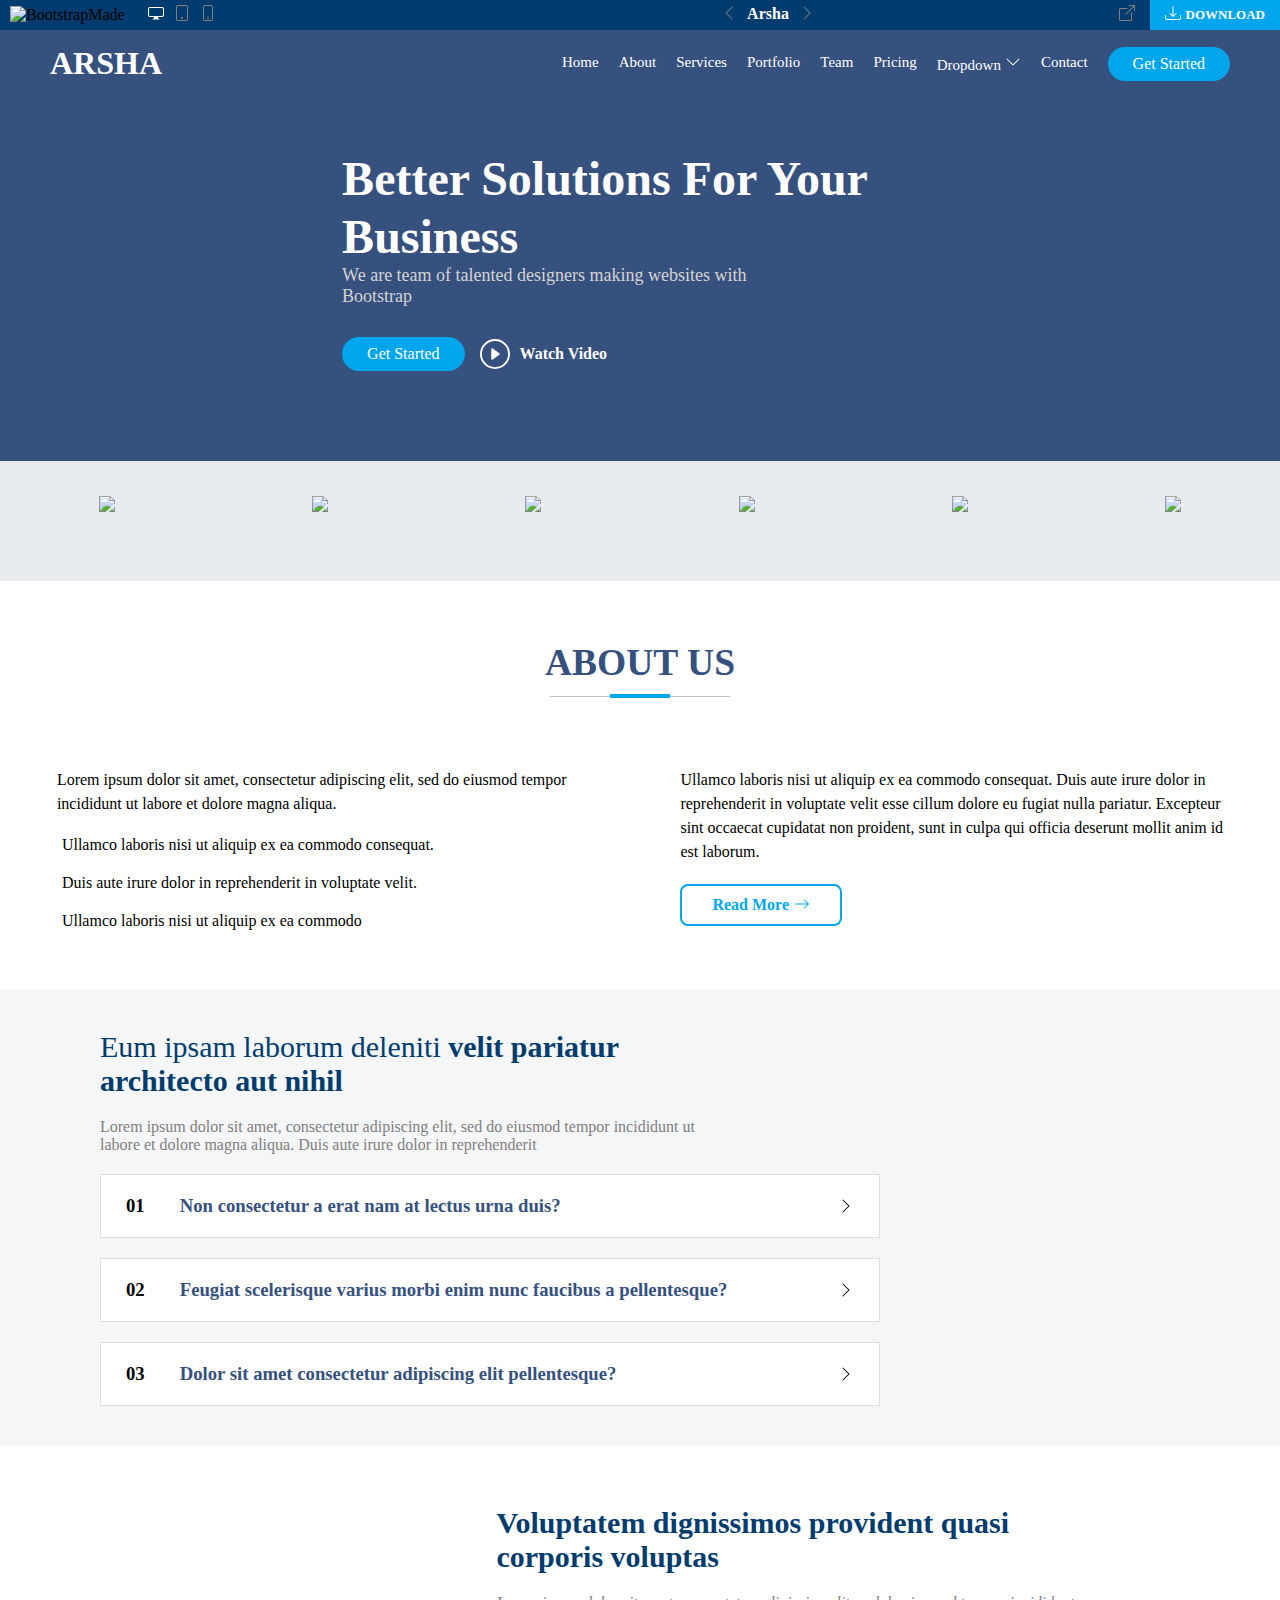
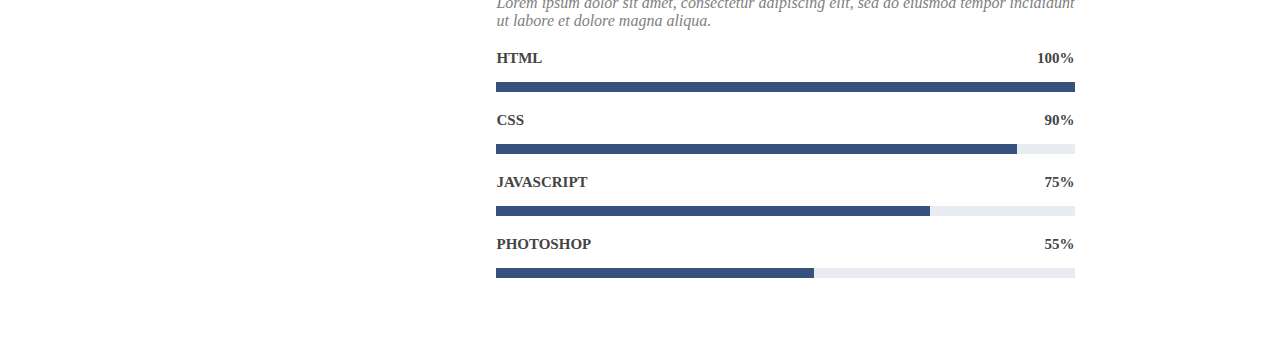
==== commit 090fac25: "Header, About 완성" ====
--- a/header.html
+++ b/header.html
@@ -46,7 +46,10 @@
                     </svg></a>
                 </div>
                 <div class="download_jh">
-                    <a href=""><img src="./headerAsset/download.svg" alt="" class="svg-icon_jh"></a>
+                    <a href=""><svg xmlns="http://www.w3.org/2000/svg" width="16" height="16" fill="currentColor" class="bi bi-download" viewBox="0 0 16 16">
+                        <path d="M.5 9.9a.5.5 0 0 1 .5.5v2.5a1 1 0 0 0 1 1h12a1 1 0 0 0 1-1v-2.5a.5.5 0 0 1 1 0v2.5a2 2 0 0 1-2 2H2a2 2 0 0 1-2-2v-2.5a.5.5 0 0 1 .5-.5"/>
+                        <path d="M7.646 11.854a.5.5 0 0 0 .708 0l3-3a.5.5 0 0 0-.708-.708L8.5 10.293V1.5a.5.5 0 0 0-1 0v8.793L5.354 8.146a.5.5 0 1 0-.708.708z"/>
+                      </svg></a>
                     <a href="#">DOWNLOAD</a>
                 </div>
             </div>
@@ -212,7 +215,9 @@
                     </div>
                     <div class="right-text-bottom_jh">
                         <a href="#">Read More</a>
-                        <img src="./headerAsset/arrow-right.svg">
+                        <svg xmlns="http://www.w3.org/2000/svg" width="16" height="16" fill="currentColor" class="bi bi-arrow-right" viewBox="0 0 16 16">
+                            <path fill-rule="evenodd" d="M1 8a.5.5 0 0 1 .5-.5h11.793l-3.147-3.146a.5.5 0 0 1 .708-.708l4 4a.5.5 0 0 1 0 .708l-4 4a.5.5 0 0 1-.708-.708L13.293 8.5H1.5A.5.5 0 0 1 1 8"/>
+                        </svg>
                     </div>
                 </div>
             </div>
--- a/header.css
+++ b/header.css
@@ -2,24 +2,26 @@
     margin: 0;
     padding: 0;
     box-sizing: border-box;
-    scroll-behavior: smooth; /* 부드러운 스크롤 효과 */
-
-}
+    scroll-behavior: smooth;
+}
+
 .header {
     display: flex;
     flex-direction: column;
-    top: 0; /* 화면 상단에 고정 */
-    width: 100%; /* 전체 너비 */
-    z-index: 1000; /* 다른 요소 위에 표시 */
-}
+    top: 0;
+    width: 100%;
+    z-index: 1000;
+}
+
 .header.sticky {
-    background-color: rgba(55, 81, 126, 0.7); /* 반투명 상태 */
-    backdrop-filter: blur(3px); /* 블러 효과 줄이기 */
+    background-color: rgba(55, 81, 126, 0.7);
+    backdrop-filter: blur(3px);
 }
 
 .svg-icon_jh {
     filter: invert(100%);
 }
+
 a {
     text-decoration: none;
 }
@@ -34,12 +36,12 @@
     display: flex;
     justify-content: space-between;
     align-items: center;
-    position: fixed; /* 고정 위치 */
-    top: 0; /* 화면 상단에 위치 */
-    left: 0; /* 화면 왼쪽에 위치 */
-    width: 100%; /* 전체 화면 너비 */
-    z-index: 1000; /* 다른 요소 위에 표시 */
-    box-sizing: border-box; /* 패딩 포함한 전체 너비 계산 */
+    position: fixed;
+    top: 0;
+    left: 0;
+    width: 100%;
+    z-index: 1000;
+    box-sizing: border-box;
 }
 
 .top-logo_jh img {
@@ -52,30 +54,22 @@
     align-items: center;
 }
 
-.top-logo_jh img {
-    height: 25px;
-    margin: 0 10px;
-}
 .top-viewlogo_jh {
     margin-left: 10px;
 }
-.top-viewlogo_jh a{
+
+.top-viewlogo_jh a {
     padding: 3px;
 }
+
 .top-viewlogo_jh svg {
     color: grey;
     transition: background 0.5s ease, color 0.5s ease;
 }
-.display_jh:hover svg{
-    color: white;
-}
-.display_jh:visited svg {
-    color: white;
-}
-.tablet_jh:hover svg {
-    color: white;
-}
-
+
+.display_jh:hover svg,
+.display_jh:visited svg,
+.tablet_jh:hover svg,
 .phone_jh:hover svg {
     color: white;
 }
@@ -94,27 +88,31 @@
     color: gray;
     transition: background 0.5s ease, color 0.5s ease;
 }
-.prev_jh:hover svg {
-    color: white;
-}
+
+.prev_jh:hover svg,
 .next_jh:hover svg {
     color: white;
 }
+
 .pageChange_jh span {
     color: white;
 }
+
 .top-right_jh {
     display: flex;
     align-items: center;
 }
-.externalLink_jh svg{
+
+.externalLink_jh svg {
     margin-right: 15px;
     color: gray;
     transition: background 0.5s ease, color 0.5s ease;
 }
-.externalLink_jh:hover svg{
-    color: white;
-}
+
+.externalLink_jh:hover svg {
+    color: white;
+}
+
 .download_jh {
     background: #00a6eb;
     color: #fff;
@@ -126,30 +124,27 @@
     padding: 0 15px;
     transition: background 0.5s ease, color 0.5s ease;
 }
+
 .download_jh:hover {
     background: lightblue;
 }
+
 .download_jh a {
     font-size: 13px;
     text-decoration: none;
     color: white;
 }
-.download_jh a {
-    text-decoration: none;
-    color: white;
-}   
 /* ------------------------------------------- */
 .header-nav_jh {
     display: flex;
     justify-content: space-between;
     align-items: center;
     background-color: #37517e;
-    border-bottom: 1px solid black;
     padding: 15px 50px;
-    position: fixed; /* 고정 위치 */
-    top: 30px; /* 헤더 상단 바로 아래에 위치 */
-    width: 100%; /* 전체 너비 */
-    z-index: 999; /* 헤더보다 한 단계 아래 */
+    position: fixed;
+    top: 30px;
+    width: 100%;
+    z-index: 999;
 }
 
 .nav-right_jh {
@@ -157,47 +152,56 @@
     align-items: center;
     gap: 20px;
 }
+
 .siteName_jh {
     color: white;
 }
 
 .navs_jh {
     display: flex;
-    flex-wrap: wrap; /* 줄바꿈 허용 */
-    justify-content: center; /* 중앙 정렬 */
-    gap: 20px; /* 요소 간 간격 */
-    margin-left: 0; /* 고정된 마진 제거 */
-}
+    flex-wrap: wrap;
+    justify-content: center;
+    gap: 20px;
+    margin-left: 0;
+}
+
 .navs_jh a {
     text-decoration: none;
     color: white;
     font-size: 15px;
     transition: background 0.5s ease, color 0.5s ease;
 }
-#Home:hover {color: #00a6eb;}
-#About:hover {color: #00a6eb;}
-#Services:hover {color: #00a6eb;}
-#Portfolio:hover {color: #00a6eb;}
-#Team:hover {color: #00a6eb;}
-#Pricing:hover {color: #00a6eb;}
-.dropdown_jh:hover .dropdown-button_jh{color: #00a6eb;}
-.dropdown_jh:hover .outter-dropdown {color: #00a6eb;}
-#Contact:hover {color: #00a6eb;}
+
+#Home:hover,
+#About:hover,
+#Services:hover,
+#Portfolio:hover,
+#Team:hover,
+#Pricing:hover,
+#Contact:hover {
+    color: #00a6eb;
+}
+
+.dropdown_jh:hover .dropdown-button_jh,
+.dropdown_jh:hover .outter-dropdown {
+    color: #00a6eb;
+}
+
 .dropdown_jh {
     display: inline-block;
     gap: 0;
     position: relative;
 }
-.outter-dropdown{
-    color: white;
-    transition: background 0.5s ease, color 0.5s ease;
-}
+
+.outter-dropdown {
+    color: white;
+    transition: background 0.5s ease, color 0.5s ease;
+}
+
 .inner-dropdown {
-    color: black
-}
-.dropdown-inner {
-    display: inline-block;
-}
+    color: black;
+}
+
 .inner-dropdown:hover {
     color: #00a6eb;
 }
@@ -205,7 +209,7 @@
 .dropdown-menu_jh {
     display: none;
     position: absolute;
-    top: 100%; /* 버튼 바로 아래에 표시 */
+    top: 100%;
     left: 0;
     background-color: white;
     list-style-type: none;
@@ -213,21 +217,27 @@
     z-index: 1000;
     width: 150px;
     border-radius: 4px;
-    transition: background 0.5s ease, color 0.5s ease;
-}
+    transition: opacity 0.3s ease, transform 0.3s ease;
+    margin-top: 20px;
+}
+
 .dropdown-menu_jh li {
-    padding: 5px 0; /* 항목 간 간격 */
-    padding-left: 25px; /* 항목 왼쪽 여백 추가 */
-}
+    padding: 5px 0;
+    padding-left: 25px;
+}
+
 .dropdown-menu_jh li a {
     color: black;
-}
+    transition: background-color 0.3s ease, color 0.3s ease;
+}
+
 .dropdown-menu_jh li a:hover {
     color: #00a6eb;
 }
 
 .dropdown_jh:hover .dropdown-menu_jh {
-    display: block; /* 버튼 위에 마우스를 올리면 메뉴 표시 */
+    display: block;
+    opacity: 1;
 }
 
 .startButton_jh {
@@ -236,62 +246,65 @@
     border-radius: 50px;
     transition: background 0.5s ease, color 0.5s ease;
 }
+
 .startButton_jh a {
     text-decoration: none;
     color: white;
 }
+
 .startButton_jh:hover {
     background: lightskyblue;
 }
+
 @media (max-width: 767px) {
     .header-top_jh {
-        justify-content: space-between; /* 좌우 정렬 */
-        
+        justify-content: space-between;
     }
 
     .top-left_jh {
-        display: none; /* 화면에서 숨김 */
+        display: none;
     }
 
     .pageChange_jh {
-        position: static; /* 고정 해제 */
-        transform: none; /* 초기화 */
-        left: 0; /* 맨 왼쪽 정렬 */
-        font-size: 14px; /* 글씨 크기 조정 */
-        gap: 5px; /* 간격 축소 */
+        position: static;
+        transform: none;
+        left: 0;
+        font-size: 14px;
+        gap: 5px;
     }
 
     .top-right_jh {
-        margin-left: auto; /* 맨 오른쪽 정렬 */
+        margin-left: auto;
     }
 
     .download_jh {
-        padding: 5px 10px; /* 다운로드 버튼 크기 조정 */
-        font-size: 12px; /* 텍스트 크기 축소 */
-    }
-}
+        padding: 5px 10px;
+        font-size: 12px;
+    }
+}
+
 .hamburger {
-    display: none; /* 디폴트로 숨김 */
-}
+    display: none;
+}
+
 @media (max-width: 1199px) {
     .navs_jh {
-        display: none; /* navs 숨김 */
-    }
-
-    .hamburger{
-        display: block; /* 햄버거 메뉴 보이게 */
+        display: none;
+    }
+
+    .hamburger {
+        display: block;
         position: absolute;
-        right: 20px; /* 맨 왼쪽에 배치 */
+        right: 20px;
         cursor: pointer;
         color: white;
     }
+
     .hamburger svg {
         height: 28px;
         width: 28px;
     }
 }
-/* 기본적으로 햄버거 메뉴 숨김 */
-
 /* ------------------------------------------- */
 .intro_jh {
     background-color: #37517e;
@@ -304,14 +317,13 @@
     color: white;
 }
 
-
 .intro-title_jh {
-    font-size: 48px; /* 제목 크기 증가 */
-    line-height: 1.2; /* 행 간격 */
+    font-size: 48px;
+    line-height: 1.2;
 }
 
 .intro-text_jh {
-    font-size: 18px; /* 본문 텍스트 크기 증가 */
+    font-size: 18px;
     color: lightgrey;
 }
 
@@ -320,35 +332,41 @@
     gap: 15px;
     margin-top: 30px;
 }
+
 .videoLink_jh {
     display: flex;
     align-items: center;
     text-decoration: none;
     gap: 10px;
 }
+
 .videoLink_jh span {
     transition: background 0.5s ease, color 0.5s ease;
 }
+
 .videoLink_jh svg {
-    width: 30px; /* SVG의 너비 */
-    height: 30px; /* SVG의 높이 */
-    transition: background 0.5s ease, color 0.5s ease;
-}
-.videoLink_jh:hover span{
-    color: #00a6eb;
-}
+    width: 30px;
+    height: 30px;
+    transition: background 0.5s ease, color 0.5s ease;
+}
+
+.videoLink_jh:hover span {
+    color: #00a6eb;
+}
+
 .videoLink_jh:hover svg {
     color: #00a6eb;
 }
+
 .videoLink_jh svg {
     text-decoration: none;
     color: white;
 }
+
 .intro-right_jh img {
-    
-    width: 600px; /* 이미지 최대 크기 설정 */
-    height: auto; /* 비율 유지 */
-    animation: floatUpDown 2s infinite ease-in-out; /* 애니메이션 적용 */
+    width: 600px;
+    height: auto;
+    animation: floatUpDown 2s infinite ease-in-out;
 }
 
 .videoLink_jh span {
@@ -357,37 +375,33 @@
     font-weight: bold;
 }
 
-/* 애니메이션 정의 */
 @keyframes floatUpDown {
     0%, 100% {
-        transform: translateY(0); /* 기본 위치 */
+        transform: translateY(0);
     }
     50% {
-        transform: translateY(-20px); /* 위로 2px 이동 */
+        transform: translateY(-20px);
     }
 }
 
 @media (max-width: 991px) {
     .intro_jh {
-        flex-direction: column-reverse; /* 수직 정렬로 변경 */
-        gap: 20px; /* 요소 간 간격 조정 */
-        align-items: center; /* 가운데 정렬 */
-        text-align: center; /* 텍스트 가운데 정렬 */
+        flex-direction: column-reverse;
+        gap: 20px;
+        align-items: center;
+        text-align: center;
     }
 
     .intro-right_jh img {
-        width: 80%; /* 이미지 크기 조정 */
-        height: auto; /* 비율 유지 */
+        width: 80%;
+        height: auto;
     }
 
     .intro-title_jh, .intro-text_jh {
-        text-align: start; /* 텍스트 가운데 정렬 */
-    }
-}
-
-
+        text-align: start;
+    }
+}
 /* ------------------------------------------- */
-
 .slider_container {
     position: relative;
     width: 100%;
@@ -398,6 +412,7 @@
     overflow: hidden;
     background: #e8ebef;
 }
+
 .slider {
     position: relative;
     width: 100%;
@@ -406,12 +421,12 @@
     align-items: center;
     justify-content: space-between;
     animation: 60s cubic-bezier(1, 0.95, 0.565, 1) sliding infinite;
-    
-}
+}
+
 .slider img {
     height: 50px;
-    
-}
+}
+
 .slide {
     position: relative;
     min-width: 100%;
@@ -431,17 +446,16 @@
     padding: 1rem 5rem;
     border-radius: 0 2rem 2rem 0;
 }
+
 .slide.one,
 .slide.two,
 .slide.three,
 .slide.four,
 .slide.five,
 .slide.six,
-.slide.seven
-{
+.slide.seven {
     display: flex;
     justify-content: space-around;
-    
 }
 
 .img1_jh,
@@ -452,8 +466,8 @@
 .img6_jh,
 .img7_jh,
 .img8_jh {
-    display: inline-block; /* 호버 효과가 이미지에만 적용되도록 설정 */
-    transition: transform 0.3s ease-in-out; /* 부드러운 전환 효과 */
+    display: inline-block;
+    transition: transform 0.3s ease-in-out;
 }
 
 .img1_jh:hover,
@@ -464,9 +478,46 @@
 .img6_jh:hover,
 .img7_jh:hover,
 .img8_jh:hover {
-    transform: scale(1.1); /* 이미지 크기 확대 */
-}
-
+    transform: scale(1.1);
+}
+@keyframes sliding {
+    0% {
+        transform: translateX(0%);
+    }
+    10% {
+        transform: translateX(0%);
+    }
+    15% {
+        transform: translateX(-16.66%);
+    }
+    25% {
+        transform: translateX(-16.66%);
+    }
+    30% {
+        transform: translateX(-30%);
+    }
+    40% {
+        transform: translateX(-30%);
+    }
+    45% {
+        transform: translateX(-47%);
+    }
+    55% {
+        transform: translateX(-47%);
+    }
+    60% {
+        transform: translateX(-63%);
+    }
+    70% {
+        transform: translateX(-63%);
+    }
+    75% {
+        transform: translateX(-80%);
+    }
+    85% {
+        transform: translateX(-80%);
+    }
+}
 /* ------------------------------------------- */
 .section {
     display: flex;
@@ -474,30 +525,31 @@
 }
 
 .title-underline_jh {
-    width: 60px; /* 파란색 선의 너비 */
-    height: 4px; /* 파란색 선의 높이 */
-    background-color: #00a6eb; /* 파란색 */
-    margin: 10px auto; /* 수평 중앙 정렬 */
-    position: relative; /* 가상 요소 기준 설정 */
+    width: 60px;
+    height: 4px;
+    background-color: #00a6eb;
+    margin: 10px auto;
+    position: relative;
 }
 
 .title-underline_jh::before,
 .title-underline_jh::after {
-    content: ''; /* 가상 요소 */
+    content: '';
     position: absolute;
-    top: 50%; /* 파란색 선의 중앙 정렬 */
-    height: 1px; /* 얇은 회색 선의 두께 */
-    width: 60px; /* 얇은 선의 길이 */
-    background-color: #c0c0c0; /* 회색 선 색상 */
+    top: 50%;
+    height: 1px;
+    width: 60px;
+    background-color: #c0c0c0;
 }
 
 .title-underline_jh::before {
-    left: -60px; /* 파란색 선 왼쪽 끝에 붙임 */
+    left: -60px;
 }
 
 .title-underline_jh::after {
-    right: -60px; /* 파란색 선 오른쪽 끝에 붙임 */
-}
+    right: -60px;
+}
+
 .main-title_jh {
     display: flex;
     align-items: center;
@@ -507,118 +559,126 @@
     color: #37517e;
     font-size: 25px;
 }
+
 .main-text_jh {
     display: flex;
     justify-content: space-around;
 }
+
 .main-left_jh {
     display: flex;
     flex-direction: column;
     gap: 20px;
 }
+
 .left-text-top_jh {
     line-height: 1.5;
 }
+
 .right-text-top_jh {
     line-height: 1.5;
 }
+
 .left-text-bottom_jh {
     display: flex;
     gap: 5px;
 }
+
 .left-text-bottom_jh img {
     filter: invert(50%) sepia(92%) saturate(400%) hue-rotate(180deg) brightness(90%) contrast(110%);
 }
+
 .main-first_jh {
-    
     padding-bottom: 60px;
-    border-bottom: 1px solid black;
-}
+}
+
 .main-right_jh {
-    display: flex; /* Flexbox 설정 */
-    flex-direction: column; /* 수직 정렬 */
-    gap: 20px; /* 요소 간 간격 */
-}
+    display: flex;
+    flex-direction: column;
+    gap: 20px;
+}
+
 .right-text-bottom_jh {
-    border: 2px solid #00a6eb; /* 파란색 테두리 */
-    border-radius: 8px; /* 둥근 모서리 */
-    padding: 10px 30px; /* 내부 여백 */
+    border: 2px solid #00a6eb;
+    border-radius: 8px;
+    padding: 10px 30px;
     display: flex;
     justify-content: center;
     gap: 5px;
     width: fit-content;
     transition: background 0.5s ease, color 0.5s ease;
-    
-}
+}
+
 .right-text-bottom_jh:hover {
-    background: #00a6eb; /* 배경색 변경 */
+    background: #00a6eb;
 }
 
 .right-text-bottom_jh:hover a {
-    color: white; /* 텍스트 색상을 흰색으로 변경 */
-}
-.right-text-bottom_jh:hover img {
-    filter: invert(100%) brightness(200%);
-}
+    color: white;
+}
+
+.right-text-bottom_jh:hover svg {
+    color: white;
+}
+
 .right-text-bottom_jh a {
     text-decoration: none;
-    color:#00a6eb;
+    color: #00a6eb;
     font-weight: bold;
 }
-.right-text-bottom_jh img {
-    filter: invert(50%) sepia(92%) saturate(400%) hue-rotate(180deg) brightness(90%) contrast(110%);
+
+.right-text-bottom_jh svg {
+    color: #00a6eb;
 }
 
 @media (max-width: 991px) {
-    
     .main-text_jh {
         display: flex;
         flex-direction: column;
         gap: 50px;
         align-items: center;
     }
+
     .main-right_jh {
         margin-left: 40px;
     }
 }
 /* ------------------------------------------- */
-
-
-
 .main-second_jh {
     background-color: #f5f6f8;
     display: flex;
     justify-content: space-around;
-    align-items: center;
+    align-items: stretch;
     padding-top: 30px;
     padding-bottom: 30px;
 }
+
 .secondLeft_jh {
     display: flex;
     flex-direction: column;
-}
-
+    flex: 1;
+    margin-left: 100px;
+}
 
 .faq__container_jh {
     display: flex;
-    
-}
+}
+
 .qst-left_jh {
     display: flex;
 }
+
 .qst_num_jh {
-    color:#00a6eb;
-}
+    color: #00a6eb;
+}
+
 .faq_jh {
     border: 1px solid #ddd;
     background-color: white;
     padding-inline: 10px;
     padding-block: 10px;
     overflow: hidden;
-    
-    
-    width: calc(100% ); /* 전체 너비에서 양쪽 간격 제거 */
-    overflow: hidden;
+    width: 100%;
 }
 
 .toggle_faq_jh {
@@ -634,11 +694,13 @@
     cursor: pointer;
     transition: color 0.3s linear;
 }
+
 .qst_jh svg {
     transition: color 0.3s linear;
 }
+
 .qst_jh:hover svg {
-    color:#00a6eb;
+    color: #00a6eb;
 }
 
 .ans_jh {
@@ -680,6 +742,7 @@
 .Number_jh {
     color: #00a6eb;
 }
+
 .boxTitle {
     color: #023b6d;
 }
@@ -687,17 +750,30 @@
 .second-title_jh {
     color: #023b6d;
     font-size: 30px;
-
-}
+}
+
 .second-text_jh {
     color: gray;
 }
+
 .secondLeft_jh > * {
-    margin: 10px 0; 
-}
+    margin: 10px 0;
+}
+
+.secondRight_jh {
+    flex: 0 0 400px;
+    display: flex;
+    align-items: center;
+    justify-content: center;
+}
+
 .secondRight_jh img {
-    height: 400px;
-}
+    height: 70%;
+    width: auto;
+    max-width: 600px;
+    object-fit: contain;
+}
+
 @media (max-width: 991px) {
     .main-second_jh {
         display: flex;
@@ -706,43 +782,46 @@
         gap: 20px;
     }
 }
-
-
 /* ------------------------------------------- */
 .thirdLeft_jh img {
     height: 400px;
 }
+
 .main-third_jh {
     display: flex;
     justify-content: space-around;
     margin: 60px;
 }
+
 .thirdRight_jh {
-    display: flex; /* Flexbox 활성화 */
-    flex-direction: column; /* 수직 정렬 */
-    gap: 20px; /* 요소 간 간격 설정 */
-}
+    display: flex;
+    flex-direction: column;
+    gap: 20px;
+}
+
 .thirdTitle_jh {
     font-size: 30px;
     color: #023b6d;
 }
+
 .thirdText_jh {
     font-style: italic;
     color: gray;
 }
+
 .progress_jh {
     display: flex;
-    flex-direction: column; /* 수직 정렬 */
-    gap: 10px; /* 제목과 바 사이 간격 */
-    width: 100%; /* 부모 요소 너비에 맞춤 */
+    flex-direction: column;
+    gap: 10px;
+    width: 100%;
 }
 
 .progressDescript_jh {
     display: flex;
-    justify-content: space-between; /* 텍스트를 양쪽 정렬 */
-    align-items: center;
-    margin-bottom: 5px; /* 텍스트와 바 사이 간격 */
-    width: 100%; /* 부모 요소 너비에 맞춤 */
+    justify-content: space-between;
+    align-items: center;
+    margin-bottom: 5px;
+    width: 100%;
 }
 
 .progressDescript_jh p {
@@ -752,35 +831,35 @@
 }
 
 .progressBar_jh {
-    width: 100%; /* 부모 요소 너비에 맞춤 */
-    height: 10px; /* 바 높이 */
-    background-color: #e8ebef; /* 바의 배경색 */
+    width: 100%;
+    height: 10px;
+    background-color: #e8ebef;
     position: relative;
-    overflow: hidden; /* 내부 콘텐츠 넘침 방지 */
-    border-radius: 5px; /* 모서리 둥글게 */
+    overflow: hidden;
 }
 
 .progressBar_jh::before {
     content: '';
     position: absolute;
-    height: 100%; /* 부모 높이에 맞춤 */
-    background-color: #37517e; /* 내부 바 색상 (파란색) */
-    width: 0; /* 기본 너비 (값에 따라 수정) */
-    
-}
-
-/* 각 스킬 별 너비 지정 */
+    height: 100%;
+    background-color: #37517e;
+    width: 0;
+}
+
 #HTML .progressBar_jh::before {
-    width: 100%; /* HTML의 퍼센트 */
-}
+    width: 100%;
+}
+
 #CSS .progressBar_jh::before {
-    width: 90%; /* CSS의 퍼센트 */
-}
+    width: 90%;
+}
+
 #JAVA .progressBar_jh::before {
-    width: 75%; /* JavaScript의 퍼센트 */
-}
+    width: 75%;
+}
+
 #PHOTOSHOP .progressBar_jh::before {
-    width: 55%; /* Photoshop의 퍼센트 */
+    width: 55%;
 }
 
 @media (max-width: 991px) {
@@ -790,47 +869,4 @@
         align-items: center;
         gap: 20px;
     }
-}
-
-@keyframes sliding {
-    0% {
-        transform: translateX(0%);
-    }
-    10% {
-        transform: translateX(0%);
-    }
-    15% {
-        transform: translateX(-16.66%);
-    }
-    25% {
-        transform: translateX(-16.66%);
-    }
-    30% {
-        transform: translateX(-30%);
-    }
-    40% {
-        transform: translateX(-30%);
-    }
-    45% {
-        transform: translateX(-47%);
-    }
-    55% {
-        transform: translateX(-47%);
-    }
-    60% {
-        transform: translateX(-63%);
-    }
-    70% {
-        transform: translateX(-63%);
-    }
-    75% {
-        transform: translateX(-80%);
-    }
-    85% {
-        transform: translateX(-80%);
-    }
-    
-
-    
-    }
-    +}